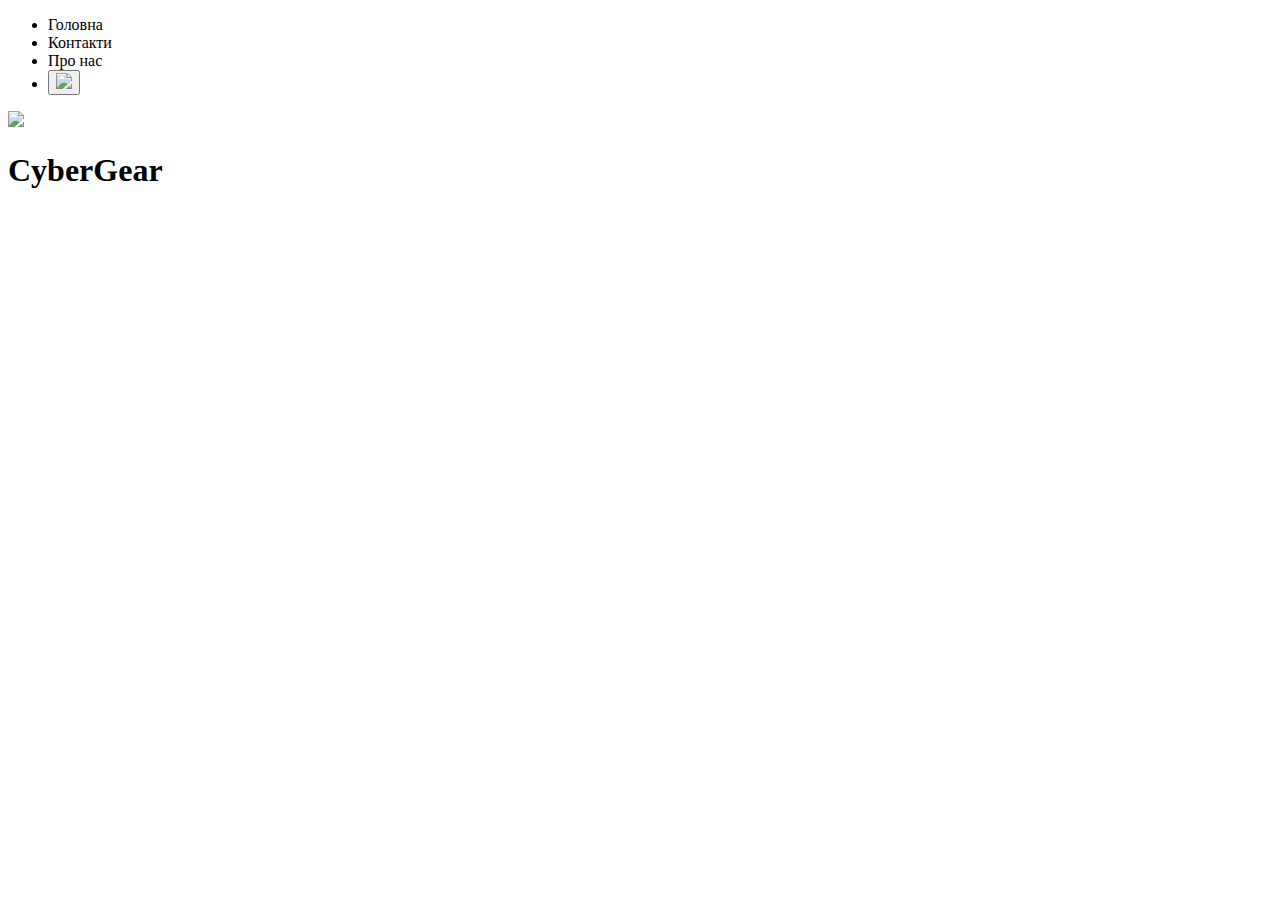
==== pages/headhpones.html @ 43d533f0 "Add files via upload" ====
<!DOCTYPE html>
<html lang="uk">
    <head>
        <meta charset="UTF-8">
        <link rel="stylesheet" type="text/css" href="css/main.css"> 
        <title></title>
        
    </head>
    <body>
        <div class="header">
                <ul class="header_navigation">
                    <li>Головна</li>
                    <li>Контакти</li>
                    <li>Про нас</li>
                    <li class="shop_cart"><button class="shop_cart_but"><img src="images/logo/shopping_cart.png" height="30px"></button></li>
                </ul>
            <div class="logo_header">
                <div><img src="images/logo/Logo_dark.png" width="70px"></div>
                <div><h1>CyberGear</h1></div>
            </div>
        </div>
        <div class="main">
        </div>
        <div class="footer">
        </div>
    </body>
</html>
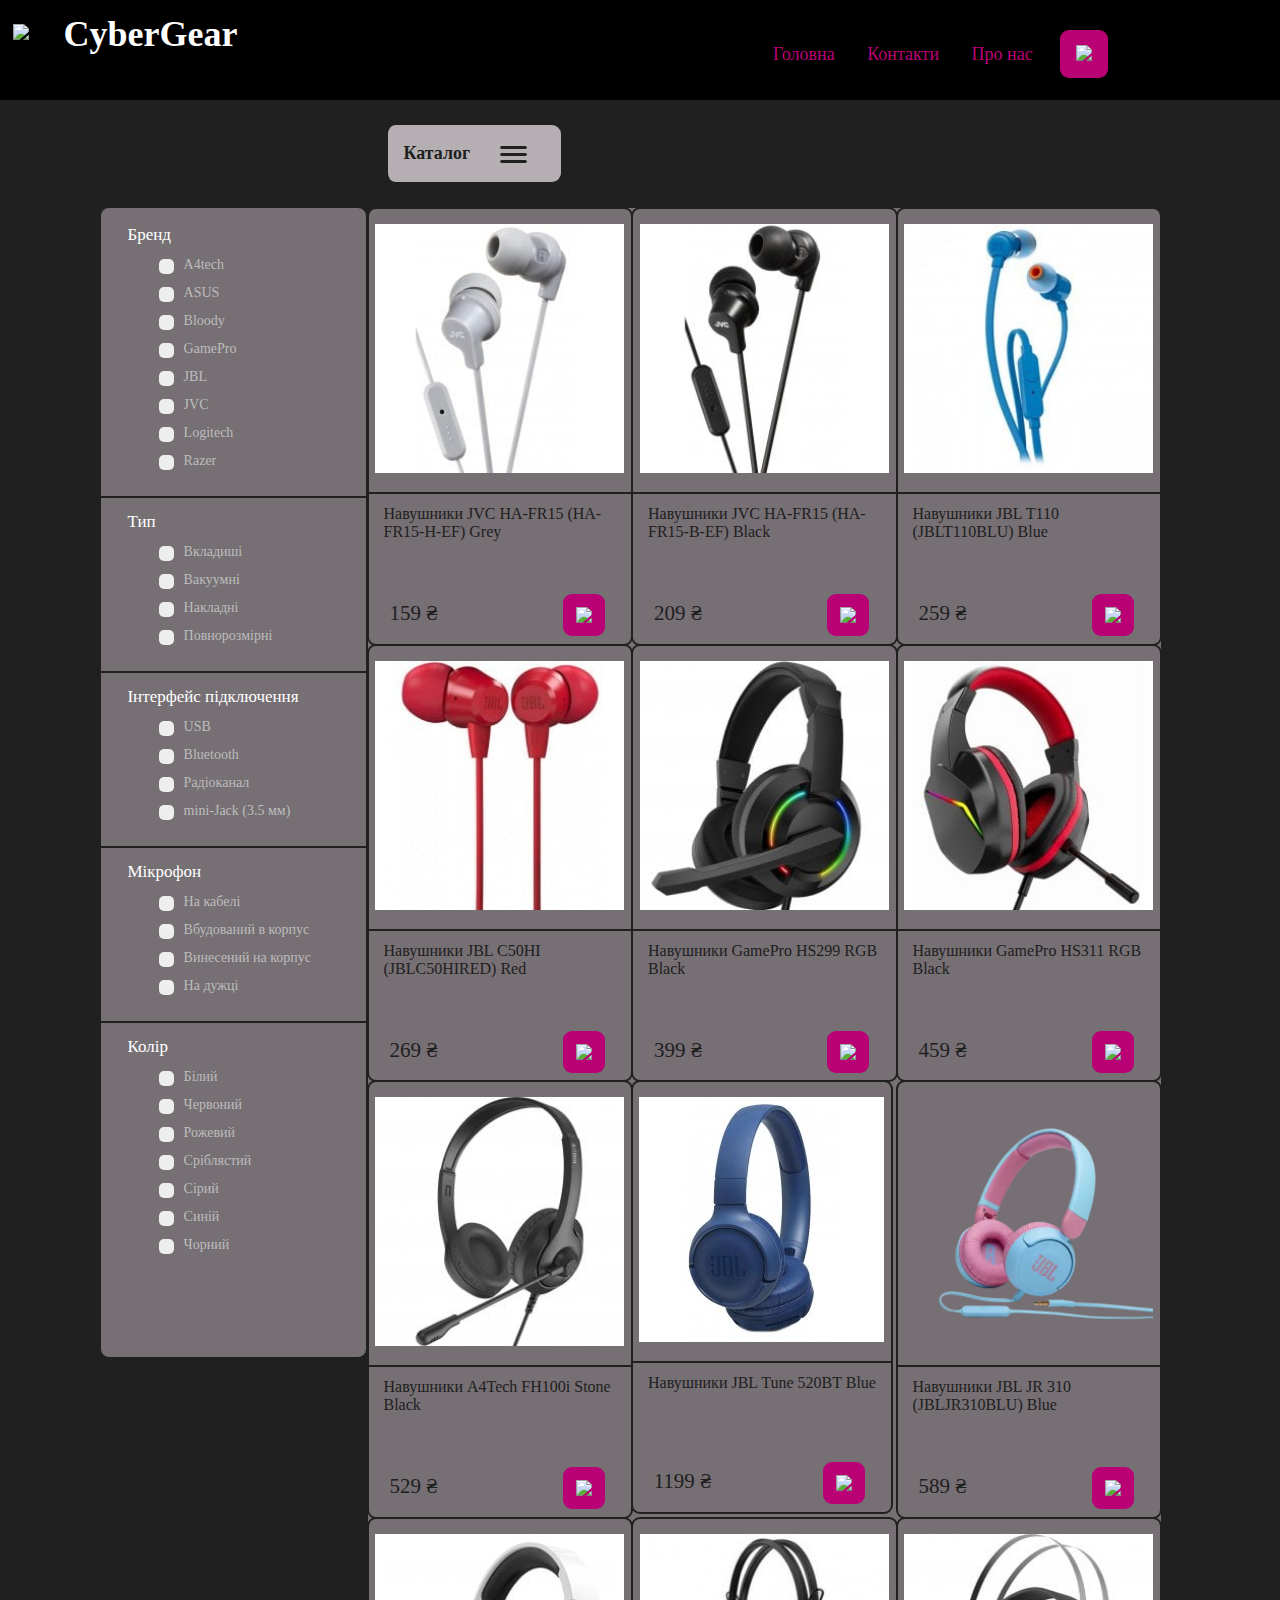
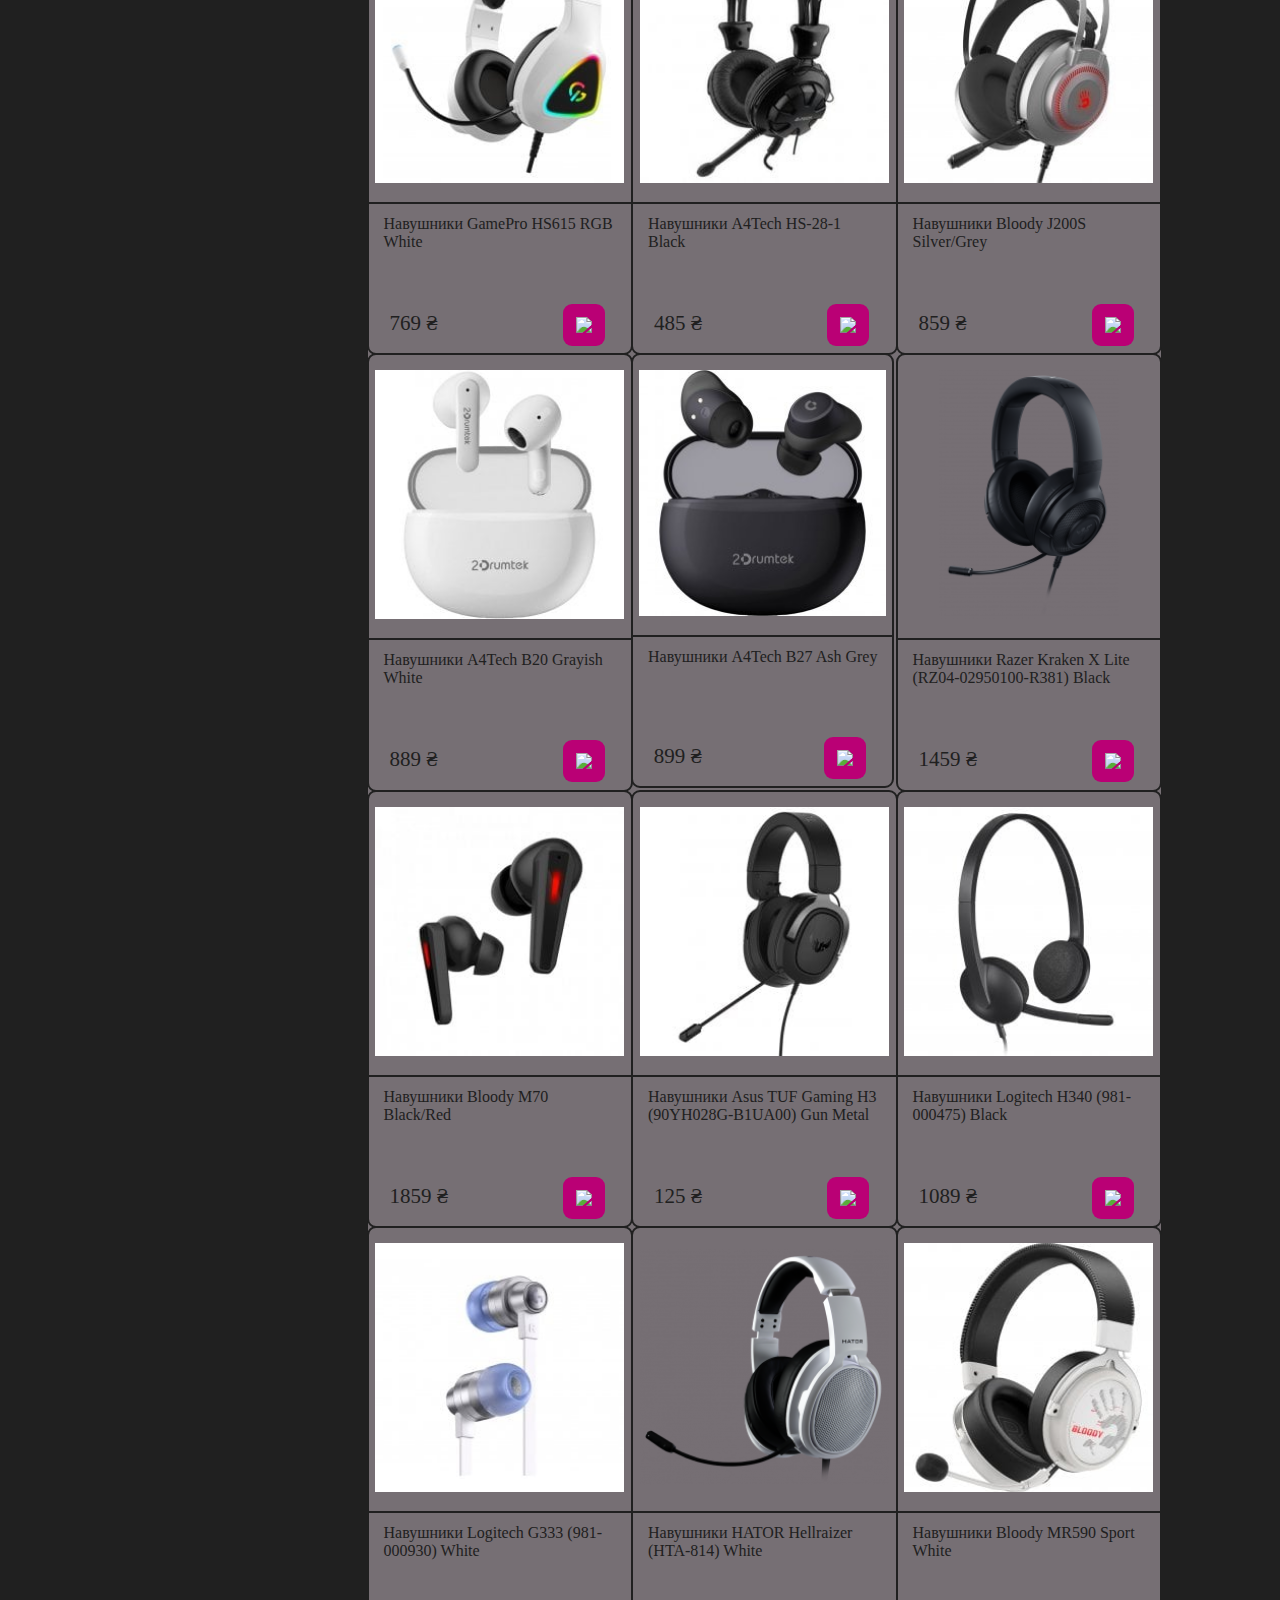
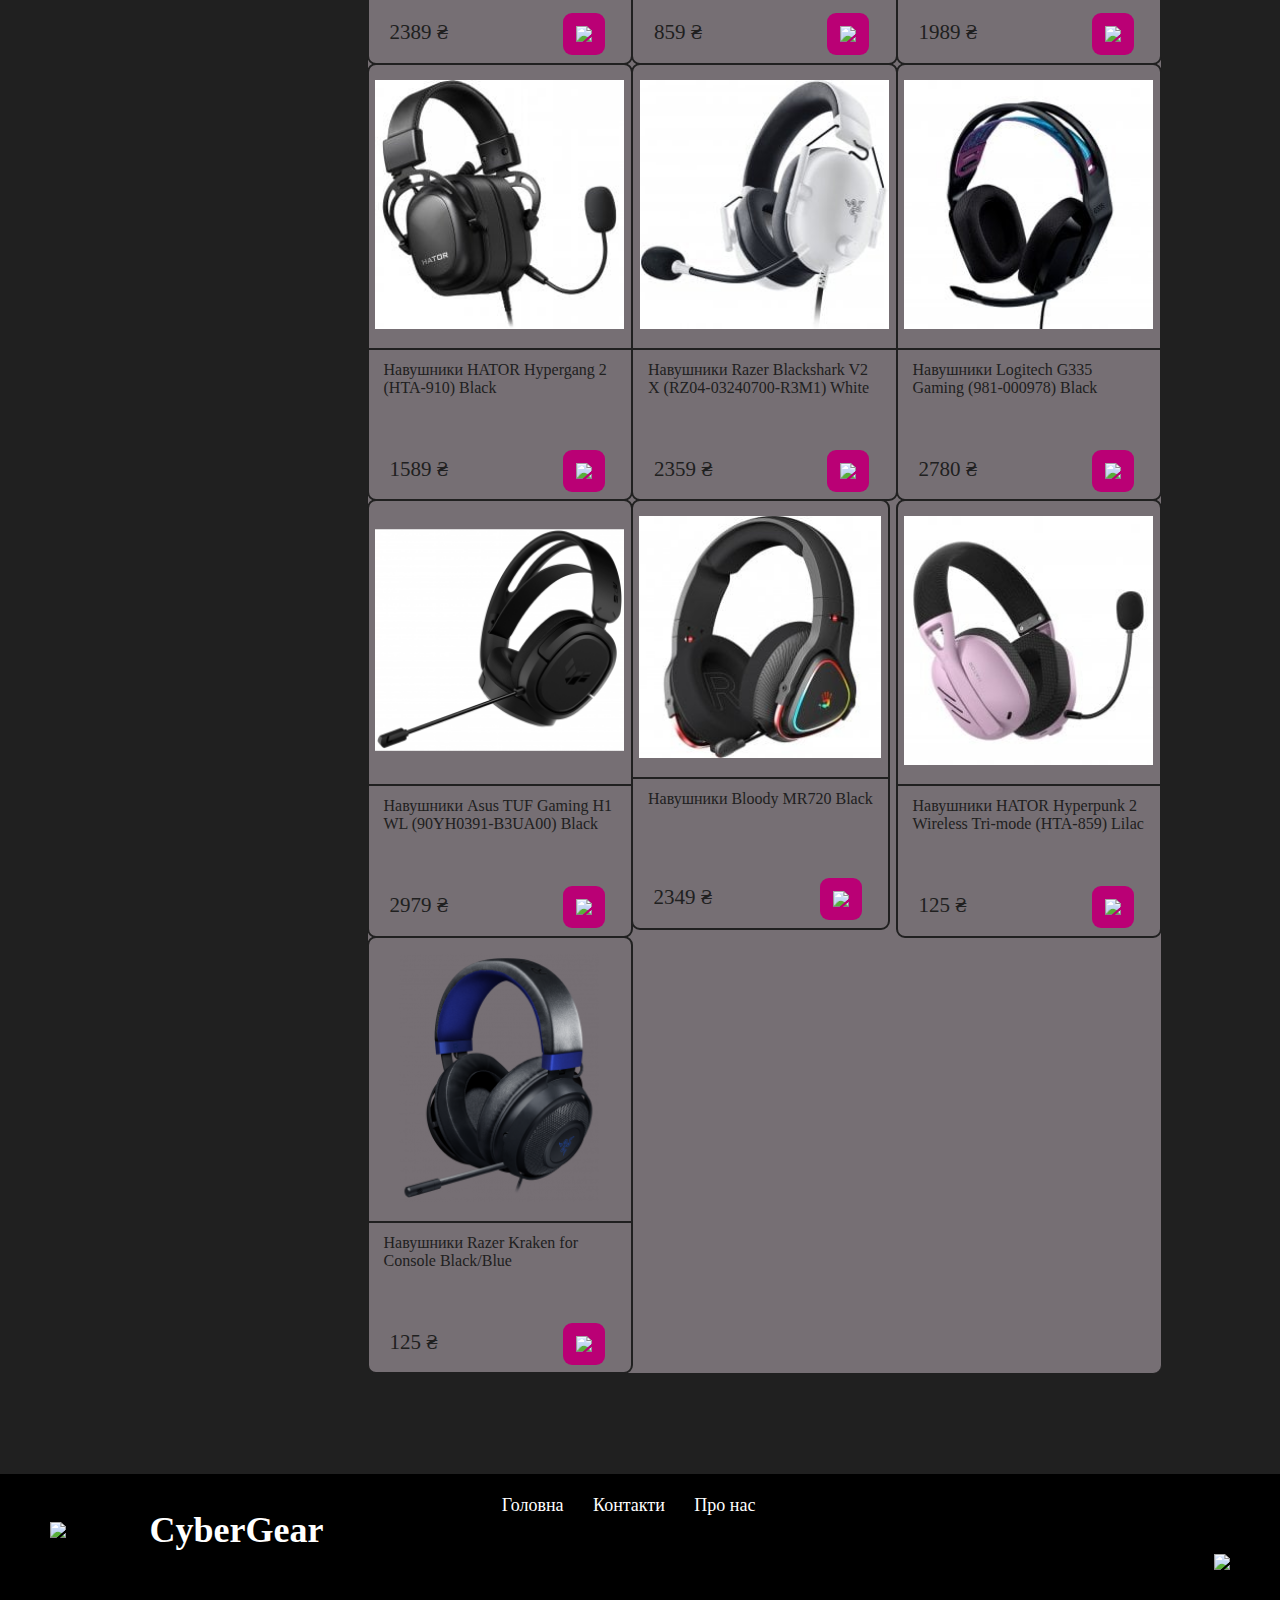
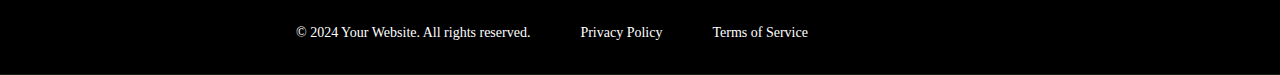
==== commit b74d5e93: "Add files via upload" ====
--- a/pages/headhpones.html
+++ b/pages/headhpones.html
@@ -2,26 +2,847 @@
 <html lang="uk">
     <head>
         <meta charset="UTF-8">
-        <link rel="stylesheet" type="text/css" href="css/main.css"> 
+        <link rel="stylesheet" type="text/css"  href="../css/header.css">
+        <link rel="stylesheet" type="text/css"  href="../css/footer.css">
+        <link rel="stylesheet" type="text/css" href="../css/shopstyles.css"> 
+        <link rel="stylesheet" type="text/css" href="../css/katalog_drop.css"> 
         <title></title>
         
     </head>
     <body>
         <div class="header">
+            <div class="logo_header">
+                <div><img class="logo" src="../images/logo/Logo_dark.png"></div>
+                <div><a href="../index.html" style="color: #fff;"><h1>CyberGear</h1></a></div>
+            </div>
                 <ul class="header_navigation">
-                    <li>Головна</li>
-                    <li>Контакти</li>
-                    <li>Про нас</li>
-                    <li class="shop_cart"><button class="shop_cart_but"><img src="images/logo/shopping_cart.png" height="30px"></button></li>
+                    <li><a class="a_nav" href="../index.html"><div class="nav-a-bg"></div><div class="nav-a-text">Головна</div></a></li>
+                    <li><a class="a_nav"><div class="nav-a-bg"></div><div class="nav-a-text">Контакти</div></a></li>
+                    <li><a class="a_nav" href="about.html"><div class="nav-a-bg"></div><div class="nav-a-text">Про нас</div></a></li>
+                    <li><button class="shop_cart_but"><img src="../images/logo/shopping_cart.png" height="30px"></button></li>
                 </ul>
-            <div class="logo_header">
-                <div><img src="images/logo/Logo_dark.png" width="70px"></div>
+            
+        </div>
+        
+        <div class="main">
+            <div class="katalog-drop-down">
+                <div class="katalog-icon">
+                    <p style="margin-left: 15px;">Каталог</p>
+                    <div>
+                        <hr color="#202020" noshade size="3" width="25px" style="border-radius: 5px; margin: 4px 15px;">
+                        <hr color="#202020" noshade size="3" width="25px" style="border-radius: 5px; margin: 4px 15px;">
+                        <hr color="#202020" noshade size="3" width="25px" style="border-radius: 5px; margin: 4px 15px;">
+                    </div>
+                </div>
+                <div class="katalog-list-inner">
+                    <div class="katalog-list-drop-down">
+                        <a href="mouses.html">Комп'ютерні миші</a><br>
+                        <a href="keyboards.html">Клавіатури</a><br>
+                        <a href="headhpones.html">Навушники</a><br>
+                        <a href="monitors.html">Монітори</a><br>
+                        <a href="speakers.html">Акустичні системи</a><br>
+                        <a href="microphones.html">Мікрофони</a><br>
+                        <a href="webcams.html">Веб-камери</a><br>
+                        <a href="maipulatives.html">Ігрові маніпулятори</a><br>
+                    </div>
+                </div>
+            </div>
+            
+            <div class="container">
+                <div class="block-filtr">
+                    <p>Бренд</p>
+                    <ul id="#input-company-list">
+                        <li>
+                            <label class="filtr-label">
+                                <input type="checkbox">
+                                A4tech
+                                <span class="checkmark"></span>
+                            </label>
+                        </li>
+                        <li>
+                            <label class="filtr-label">
+                                <input type="checkbox">
+                                ASUS
+                                <span class="checkmark"></span>
+                            </label>
+                        </li>
+                        <li>
+                            <label class="filtr-label">
+                                <input type="checkbox">
+                                Bloody
+                                <span class="checkmark"></span>
+                            </label>
+                        </li>
+                        <li>
+                            <label class="filtr-label">
+                                <input type="checkbox">
+                                GamePro
+                                <span class="checkmark"></span>
+                            </label>
+                        </li>
+                        <li>
+                            <label class="filtr-label">
+                                <input type="checkbox">
+                                    JBL
+                                <span class="checkmark"></span>
+                            </label>
+                        </li>
+                        <li>
+                            <label class="filtr-label">
+                                <input type="checkbox">
+                                JVC
+                                <span class="checkmark"></span>
+                            </label>
+                        </li>
+                        <li><label class="filtr-label">
+                                <input type="checkbox">
+                                Logitech
+                                <span class="checkmark"></span>
+                            </label>
+                        </li>
+                        <li><label class="filtr-label">
+                                <input type="checkbox">
+                                Razer
+                                <span class="checkmark"></span>
+                            </label></li>
+                    </ul>
+                    <hr width="100%" noshade size="2" color="#202020" style="margin-top: -2px; margin-bottom: -3px">
+                    
+                    <p>Тип</p>
+                    <ul id="#input-company-list">
+                        <li>
+                            <label class="filtr-label">
+                                <input type="checkbox">
+                                    Вкладиші
+                                <span class="checkmark"></span>
+                            </label>
+                        </li>
+                        <li>
+                            <label class="filtr-label">
+                                <input type="checkbox">
+                                    Вакуумні
+                                <span class="checkmark"></span>
+                            </label>
+                        </li>
+                        <li>
+                            <label class="filtr-label">
+                                <input type="checkbox">
+                                    Накладні
+                                <span class="checkmark"></span>
+                            </label>
+                        </li>
+                        <li>
+                            <label class="filtr-label">
+                                <input type="checkbox">
+                                    Повнорозмірні
+                                <span class="checkmark"></span>
+                            </label>
+                        </li>
+                        
+                    </ul>
+                    <hr width="100%" noshade size="2" color="#202020" style="margin-top: -2px; margin-bottom: -3px">
+                    
+                    <p>Інтерфейс підключення</p>
+                    <ul id="#input-company-list">
+                        <li>
+                            <label class="filtr-label">
+                                <input type="checkbox">
+                                    USB
+                                <span class="checkmark"></span>
+                            </label>
+                        </li>
+                        <li>
+                            <label class="filtr-label">
+                                <input type="checkbox">
+                                    Bluetooth
+                                <span class="checkmark"></span>
+                            </label>
+                        </li>
+                        <li>
+                            <label class="filtr-label">
+                                <input type="checkbox">
+                                    Радіоканал
+                                <span class="checkmark"></span>
+                            </label>
+                        </li>
+                        <li>
+                            <label class="filtr-label">
+                                <input type="checkbox">
+                                    mini-Jack (3.5 мм)
+                                <span class="checkmark"></span>
+                            </label>
+                        </li>
+                    </ul>
+                    <hr width="100%" noshade size="2" color="#202020" style="margin-top: -2px; margin-bottom: -3px">
+                    
+                    <p>Мікрофон</p>
+                    <ul id="#input-company-list">
+                        <li>
+                            <label class="filtr-label">
+                                <input type="checkbox">
+                                   На кабелі 
+                                <span class="checkmark"></span>
+                            </label>
+                        </li>
+                        <li>
+                            <label class="filtr-label">
+                                <input type="checkbox">
+                                    Вбудований в корпус
+                                <span class="checkmark"></span>
+                            </label>
+                        </li>
+                        <li>
+                            <label class="filtr-label">
+                                <input type="checkbox">
+                                    Винесений на корпус
+                                <span class="checkmark"></span>
+                            </label>
+                        </li>
+                        <li>
+                            <label class="filtr-label">
+                                <input type="checkbox">
+                                    На дужці
+                                <span class="checkmark"></span>
+                            </label>
+                        </li>
+                    </ul>
+                    <hr width="100%" noshade size="2" color="#202020" style="margin-top: -2px; margin-bottom: -3px">
+                    <p>Колір</p>
+                    <ul id="#input-company-list">
+                        <li>
+                            <label class="filtr-label">
+                                <input type="checkbox">
+                                    Білий
+                                <span class="checkmark"></span>
+                            </label>
+                        </li>
+                        <li>
+                            <label class="filtr-label">
+                                <input type="checkbox">
+                                    Червоний
+                                <span class="checkmark"></span>
+                            </label>
+                        </li>
+                        <li>
+                            <label class="filtr-label">
+                                <input type="checkbox">
+                                    Рожевий
+                                <span class="checkmark"></span>
+                            </label>
+                        </li>
+                        <li>
+                            <label class="filtr-label">
+                                <input type="checkbox">
+                                    Сріблястий
+                                <span class="checkmark"></span>
+                            </label>
+                        </li>
+                        <li>
+                            <label class="filtr-label">
+                                <input type="checkbox">
+                                    Сірий
+                                <span class="checkmark"></span>
+                            </label>
+                        </li>
+                        <li>
+                            <label class="filtr-label">
+                                <input type="checkbox">
+                                    Синій
+                                <span class="checkmark"></span>
+                            </label>
+                        </li>
+                        <li>
+                            <label class="filtr-label">
+                                <input type="checkbox">
+                                    Чорний
+                                <span class="checkmark"></span>
+                            </label>
+                        </li>
+                    </ul>
+                </div>
+                <div class="goods-katalog">
+                    <div class="goods-block">
+                        <div class="goods-block-inner">
+                            <img src="../images/headphones/JVC/jvc-ha-fr15-ha-fr15-h-ef-grey.jpg">
+                            <hr width="100%" noshade size="2" color="#202020">
+                            <p style="height: 65px;">
+                                Навушники JVC HA-FR15 (HA-FR15-H-EF) Grey
+                            </p>
+                            <div style="position: relative; height: 50px; margin-top: 5%">
+                                <p>159 &#8372</p>
+                                <button><img class="price-cart-img" src="../images/logo/shopping_cart.png"></button>
+                            </div>
+                            <div class="describe">
+                                <span>Бренд: JVC</span><br>
+                                <span>Тип: Вакуумні</span><br>
+                                <span>Тип підключення: USB </span><br>
+                                <span>Мікрофон: На кабелі</span><br>
+                                <span>Колір: Чорний</span><br>
+                            </div>
+                        </div>
+                    </div>
+                    <div class="goods-block">
+                        <div class="goods-block-inner">
+                            <img src="../images/headphones/JVC/jvc-ha-fx10-ha-fx10-b-ef-black.jpg">
+                            <hr width="100%" noshade size="2" color="#202020">
+                            <p style="height: 65px;">
+                                Навушники JVC HA-FR15 (HA-FR15-B-EF) Black
+                            </p>
+                            <div style="position: relative; height: 50px; margin-top: 5%">
+                                <p> 209 &#8372</p>
+                                <button><img class="price-cart-img" src="../images/logo/shopping_cart.png"></button>
+                            </div>
+                            <div class="describe">
+                                <span>Бренд: JVC </span><br>
+                                <span>Тип: Вакуумні </span><br>
+                                <span>Тип підключення: mini-Jack (3.5 мм) </span><br>
+                                <span>Мікрофон: На кабелі</span><br>
+                                <span>Колір: </span><br>
+                            </div>
+                        </div>
+                    </div>    
+                    <div class="goods-block">
+                        <div class="goods-block-inner">
+                            <img src="../images/headphones/JBL/jbl-t110-blue.jpg">
+                            <hr width="100%" noshade size="2" color="#202020">
+                            <p style="height: 65px;">
+                                Навушники JBL T110 (JBLT110BLU) Blue
+                            </p>
+                            <div style="position: relative; height: 50px; margin-top: 5%">
+                                <p>259 &#8372</p>
+                                <button><img class="price-cart-img" src="../images/logo/shopping_cart.png"></button>
+                            </div>
+                            <div class="describe">
+                                <span>Бренд: JBL</span><br>
+                                <span>Тип: Вакуумні </span><br>
+                                <span>Тип підключення: mini-Jack (3.5 мм) </span><br>
+                                <span>Мікрофон: На кабелі</span><br>
+                                <span>Колір: Синій </span><br>
+                            </div>
+                        </div>
+                    </div>
+                    <div class="goods-block">
+                        <div class="goods-block-inner">
+                            <img src="../images/headphones/JBL/jbl-c50hi-jblc50hired-red.jpg">
+                            <hr width="100%" noshade size="2" color="#202020">
+                            <p style="height: 65px;">
+                                Навушники JBL C50HI (JBLC50HIRED) Red
+                            </p>
+                            <div style="position: relative; height: 50px; margin-top: 5%">
+                                <p>269 &#8372</p>
+                                <button><img class="price-cart-img" src="../images/logo/shopping_cart.png"></button>
+                            </div>
+                            <div class="describe">
+                                <span>Бренд: JBL</span><br>
+                                <span>Тип: Вакуумні</span><br>
+                                <span>Тип підключення: mini-Jack (3.5 мм) </span><br>
+                                <span>Мікрофон: На кабелі</span><br>
+                                <span>Колір: Червоний</span><br>
+                            </div>
+                        </div>
+                    </div>
+                    <div class="goods-block">
+                        <div class="goods-block-inner">
+                            <img src="../images/headphones/GamePro/gamepro-hs299-rgb-black.jpg">
+                            <hr width="100%" noshade size="2" color="#202020">
+                            <p style="height: 65px;">
+                                Навушники GamePro HS299 RGB Black
+                            </p>
+                            <div style="position: relative; height: 50px; margin-top: 5%">
+                                <p>399 &#8372</p>
+                                <button><img class="price-cart-img" src="../images/logo/shopping_cart.png"></button>
+                            </div>
+                            <div class="describe">
+                                <span>Бренд: GamePro</span><br>
+                                <span>Тип: Повнорозмірні</span><br>
+                                <span>Тип підключення: mini-Jack (3.5 мм), USB </span><br>
+                                <span>Мікрофон: Вбудований в корпус </span><br>
+                                <span>Колір: Чорний </span><br>
+                            </div>
+                        </div>
+                    </div>
+                    <div class="goods-block">
+                        <div class="goods-block-inner">
+                            <img src="../images/headphones/GamePro/gamepro-hs311-rgb-black.jpg">
+                            <hr width="100%" noshade size="2" color="#202020">
+                            <p style="height: 65px;">
+                                Навушники GamePro HS311 RGB Black
+                            </p>
+                            <div style="position: relative; height: 50px; margin-top: 5%">
+                                <p>459 &#8372</p>
+                                <button><img class="price-cart-img" src="../images/logo/shopping_cart.png"></button>
+                            </div>
+                            <div class="describe">
+                                <span>Бренд: GamePro</span><br>
+                                <span>Тип: Повнорозмірні</span><br>
+                                <span>Тип підключення: 2 x mini-Jack (3.5 мм), USB </span><br>
+                                <span>Мікрофон: На дужці</span><br>
+                                <span>Колір: Чорний, червоний</span><br>
+                            </div>
+                        </div>
+                    </div>
+                    <div class="goods-block">
+                        <div class="goods-block-inner">
+                            <img src="../images/headphones/A4Tech/a4tech-fh100i-stone-black.jpg">
+                            <hr width="100%" noshade size="2" color="#202020">
+                            <p style="height: 65px;">
+                                Навушники A4Tech FH100i Stone Black
+                            </p>
+                            <div style="position: relative; height: 50px; margin-top: 5%">
+                                <p>529 &#8372</p>
+                                <button><img class="price-cart-img" src="../images/logo/shopping_cart.png"></button>
+                            </div>
+                            <div class="describe">
+                                <span>Бренд: A4Tech</span><br>
+                                <span>Тип: Накладні</span><br>
+                                <span>Тип підключення: mini-Jack (3.5 мм) </span><br>
+                                <span>Мікрофон: На дужці</span><br>
+                                <span>Колір: Чорний</span><br>
+                            </div>
+                        </div>
+                    </div>
+                    <div class="goods-block">
+                        <div class="goods-block-inner">
+                            <img src="../images/headphones/JBL/jbl-t500-blue.jpg">
+                            <hr width="100%" noshade size="2" color="#202020">
+                            <p style="height: 65px;">
+                                Навушники JBL Tune 520BT Blue
+                            </p>
+                            <div style="position: relative; height: 50px; margin-top: 5%">
+                                <p>1199 &#8372</p>
+                                <button><img class="price-cart-img" src="../images/logo/shopping_cart.png"></button>
+                            </div>
+                            <div class="describe">
+                                <span>Бренд: JBL</span><br>
+                                <span>Тип: Повнорозмірні</span><br>
+                                <span>Тип підключення: Bluetooth </span><br>
+                                <span>Мікрофон: Вбудований в корпус </span><br>
+                                <span>Колір: Синій </span><br>
+                            </div>
+                        </div>
+                    </div>
+                    <div class="goods-block">
+                        <div class="goods-block-inner">
+                            <img src="../images/headphones/JBL//jbl-jr-310-jbljr310blu-blue.png">
+                            <hr width="100%" noshade size="2" color="#202020">
+                            <p style="height: 65px;">
+                                Навушники JBL JR 310 (JBLJR310BLU) Blue
+                            </p>
+                            <div style="position: relative; height: 50px; margin-top: 5%">
+                                <p>589 &#8372</p>
+                                <button><img class="price-cart-img" src="../images/logo/shopping_cart.png"></button>
+                            </div>
+                            <div class="describe">
+                                <span>Бренд: JBL</span><br>
+                                <span>Тип: Повнорозмірні</span><br>
+                                <span>Тип підключення: mini-Jack (3.5 мм) </span><br>
+                                <span>Мікрофон: Вбудований в корпус</span><br>
+                                <span>Колір: Рожевий, синій</span><br>
+                            </div>
+                        </div>
+                    </div>
+                    <div class="goods-block">
+                        <div class="goods-block-inner">
+                            <img src="../images/headphones/GamePro/gamepro-hs615-rgb-white.jpg">
+                            <hr width="100%" noshade size="2" color="#202020">
+                            <p style="height: 65px;">
+                                Навушники GamePro HS615 RGB White
+                            </p>
+                            <div style="position: relative; height: 50px; margin-top: 5%">
+                                <p>769 &#8372</p>
+                                <button>
+                                    <img class="price-cart-img" src="../images/logo/shopping_cart.png">
+                                </button>
+                            </div>
+                            <div class="describe">
+                                <span>Бренд: GamePro</span><br>
+                                <span>Тип: Повнорозмірні </span><br>
+                                <span>Тип підключення: USB, mini-Jack (3.5 мм) </span><br>
+                                <span>Мікрофон: На дужці </span><br>
+                                <span>Колір: Білий</span><br>
+                            </div>
+                        </div>
+                    </div>
+                    <div class="goods-block">
+                        <div class="goods-block-inner">
+                            <img src="../images/headphones/A4Tech/a4tech-hs-28-1-black.jpg">
+                            <hr width="100%" noshade size="2" color="#202020">
+                            <p style="height: 65px;">
+                                Навушники A4Tech HS-28-1 Black
+                            </p>
+                            <div style="position: relative; height: 50px; margin-top: 5%">
+                                <p>485 &#8372</p>
+                                <button><img class="price-cart-img" src="../images/logo/shopping_cart.png"></button>
+                            </div>
+                            <div class="describe">
+                                <span>Бренд: A4Tech </span><br>
+                                <span>Тип: Повнорозмірні </span><br>
+                                <span>Тип підключення: 2 x mini-Jack (3.5 мм) </span><br>
+                                <span>Мікрофон: Винесений на корпус</span><br>
+                                <span>Колір: Чорний</span><br>
+                            </div>
+                        </div>
+                    </div>
+                    <div class="goods-block">
+                        <div class="goods-block-inner">
+                            <img src="../images/headphones/Bloody/a4tech-bloody-j200s-silvergrey.jpg">
+                            <hr width="100%" noshade size="2" color="#202020">
+                            <p style="height: 65px;">
+                                Навушники Bloody J200S Silver/Grey
+                            </p>
+                            <div style="position: relative; height: 50px; margin-top: 5%">
+                                <p>859 &#8372</p>
+                                <button><img class="price-cart-img" src="../images/logo/shopping_cart.png"></button>
+                            </div>
+                            <div class="describe">
+                                <span>Бренд: Bloody </span><br>
+                                <span>Тип: Повнорозмірні </span><br>
+                                <span>Тип підключення: USB </span><br>
+                                <span>Мікрофон: На дужці</span><br>
+                                <span>Колір: Сріблястий</span><br>
+                            </div>
+                        </div>
+                    </div>
+                    <div class="goods-block">
+                        <div class="goods-block-inner">
+                            <img src="../images/headphones/A4Tech/a4tech-b20-grayish-white.jpg">
+                            <hr width="100%" noshade size="2" color="#202020">
+                            <p style="height: 65px;">
+                                Навушники A4Tech B20 Grayish White
+                            </p>
+                            <div style="position: relative; height: 50px; margin-top: 5%">
+                                <p>889 &#8372</p>
+                                <button><img class="price-cart-img" src="../images/logo/shopping_cart.png"></button>
+                            </div>
+                            <div class="describe">
+                                <span>Бренд: A4Tech </span><br>
+                                <span>Тип: Вкладиши</span><br>
+                                <span>Тип підключення: Bluetooth </span><br>
+                                <span>Мікрофон: Вбудований в корпус </span><br>
+                                <span>Колір: Білий </span><br>
+                            </div>
+                        </div>
+                    </div>
+                    <div class="goods-block">
+                        <div class="goods-block-inner">
+                            <img src="../images/headphones/A4Tech/a4tech-b27-ash-grey.jpg">
+                            <hr width="100%" noshade size="2" color="#202020">
+                            <p style="height: 65px;">
+                                Навушники A4Tech B27 Ash Grey
+                            </p>
+                            <div style="position: relative; height: 50px; margin-top: 5%">
+                                <p>899 &#8372</p>
+                                <button><img class="price-cart-img" src="../images/logo/shopping_cart.png"></button>
+                            </div>
+                            <div class="describe">
+                                <span>Бренд: A4Tech </span><br>
+                                <span>Тип: Вакуумні</span><br>
+                                <span>Тип підключення: Bluetooth </span><br>
+                                <span>Мікрофон: Вбудований в корпус</span><br>
+                                <span>Колір: Сірий</span><br>
+                            </div>
+                        </div>
+                    </div>
+                    <div class="goods-block">
+                        <div class="goods-block-inner">
+                            <img src="../images/headphones/Razer/razer-kraken-x-lite-rz04-02950100-r381-black.png">
+                            <hr width="100%" noshade size="2" color="#202020">
+                            <p style="height: 65px;">
+                                Навушники Razer Kraken X Lite (RZ04-02950100-R381) Black
+                            </p>
+                            <div style="position: relative; height: 50px; margin-top: 5%">
+                                <p>1459 &#8372</p>
+                                <button><img class="price-cart-img" src="../images/logo/shopping_cart.png"></button>
+                            </div>
+                            <div class="describe">
+                                <span>Бренд: Razer</span><br>
+                                <span>Тип: Повнорозмірні</span><br>
+                                <span>Тип підключення: mini-Jack (3.5 мм) </span><br>
+                                <span>Мікрофон: Винесений на корпус</span><br>
+                                <span>Колір: Чорний </span><br>
+                            </div>
+                        </div>
+                    </div>
+                    <div class="goods-block">
+                        <div class="goods-block-inner">
+                            <img src="../images/headphones/Bloody/a4tech-bloody-m70-blackred.jpg">
+                            <hr width="100%" noshade size="2" color="#202020">
+                            <p style="height: 65px;">
+                                Навушники Bloody M70 Black/Red
+                            </p>
+                            <div style="position: relative; height: 50px; margin-top: 5%">
+                                <p>1859 &#8372</p>
+                                <button><img class="price-cart-img" src="../images/logo/shopping_cart.png"></button>
+                            </div>
+                            <div class="describe">
+                                <span>Бренд: Bloody</span><br>
+                                <span>Тип: Вакуумні</span><br>
+                                <span>Тип підключення: Bluetooth </span><br>
+                                <span>Мікрофон: Винесений на корпус </span><br>
+                                <span>Колір: Чорний, Червоний </span><br>
+                            </div>
+                        </div>
+                    </div>
+                    <div class="goods-block">
+                        <div class="goods-block-inner">
+                            <img src="../images/headphones/Asus/asus-tuf-gaming-h3-90yh028g-b1ua00-gun-metal.jpg">
+                            <hr width="100%" noshade size="2" color="#202020">
+                            <p style="height: 65px;">
+                                Навушники Asus TUF Gaming H3 (90YH028G-B1UA00) Gun Metal
+                            </p>
+                            <div style="position: relative; height: 50px; margin-top: 5%">
+                                <p>125 &#8372</p>
+                                <button><img class="price-cart-img" src="../images/logo/shopping_cart.png"></button>
+                            </div>
+                            <div class="describe">
+                                <span>Бренд: Asus</span><br>
+                                <span>Тип: Повнорозмірні</span><br>
+                                <span>Тип підключення: mini-Jack (3.5 мм) </span><br>
+                                <span>Мікрофон: Винесений на корпус </span><br>
+                                <span>Колір: Чорний, сірий</span><br>
+                            </div>
+                        </div>
+                    </div>
+                    <div class="goods-block">
+                        <div class="goods-block-inner">
+                            <img src="../images/headphones/Logitech/logitech-h340-usb-headset-black-981-000475.jpg">
+                            <hr width="100%" noshade size="2" color="#202020">
+                            <p style="height: 65px;">
+                                Навушники Logitech H340 (981-000475) Black
+                            </p>
+                            <div style="position: relative; height: 50px; margin-top: 5%">
+                                <p>1089 &#8372</p>
+                                <button><img class="price-cart-img" src="../images/logo/shopping_cart.png"></button>
+                            </div>
+                            <div class="describe">
+                                <span>Бренд: Logitech </span><br>
+                                <span>Тип: Накладні</span><br>
+                                <span>Тип підключення: USB </span><br>
+                                <span>Мікрофон: Вбудований в корпус</span><br>
+                                <span>Колір: Чорний</span><br>
+                            </div>
+                        </div>
+                    </div>
+                    <div class="goods-block">
+                        <div class="goods-block-inner">
+                            <img src="../images/headphones/Logitech/logitech-g333-981-000930-white.jpg">
+                            <hr width="100%" noshade size="2" color="#202020">
+                            <p style="height: 65px;">
+                                Навушники Logitech G333 (981-000930) White
+                            </p>
+                            <div style="position: relative; height: 50px; margin-top: 5%">
+                                <p>2389 &#8372</p>
+                                <button><img class="price-cart-img" src="../images/logo/shopping_cart.png"></button>
+                            </div>
+                            <div class="describe">
+                                <span>Бренд: Logitech</span><br>
+                                <span>Тип: Вакуумні</span><br>
+                                <span>Тип підключення: mini-Jack (3.5 мм) </span><br>
+                                <span>Мікрофон: На кабелі</span><br>
+                                <span>Колір: Білий</span><br>
+                            </div>
+                        </div>
+                    </div>
+                    <div class="goods-block">
+                        <div class="goods-block-inner">
+                            <img src="../images/headphones/Hator/hator-hellraizer-hta-814-white.png">
+                            <hr width="100%" noshade size="2" color="#202020">
+                            <p style="height: 65px;">
+                                Навушники HATOR Hellraizer (HTA-814) White
+                            </p>
+                            <div style="position: relative; height: 50px; margin-top: 5%">
+                                <p>859 &#8372</p>
+                                <button><img class="price-cart-img" src="../images/logo/shopping_cart.png"></button>
+                            </div>
+                            <div class="describe">
+                                <span>Бренд: HATOR</span><br>
+                                <span>Тип: Повнорозмірні</span><br>
+                                <span>Тип підключення: mini-Jack (3.5 мм) </span><br>
+                                <span>Мікрофон: Винесений на корпус </span><br>
+                                <span>Колір: Білий</span><br>
+                            </div>
+                        </div>
+                    </div>
+                    <div class="goods-block">
+                        <div class="goods-block-inner">
+                            <img src="../images/headphones/Bloody/a4tech-bloody-mr590-sport-white.jpg">
+                            <hr width="100%" noshade size="2" color="#202020">
+                            <p style="height: 65px;">
+                                Навушники Bloody MR590 Sport White
+                            </p>
+                            <div style="position: relative; height: 50px; margin-top: 5%">
+                                <p>1989 &#8372</p>
+                                <button><img class="price-cart-img" src="../images/logo/shopping_cart.png"></button>
+                            </div>
+                            <div class="describe">
+                                <span>Бренд: Bloody</span><br>
+                                <span>Тип: Повнорозмірні </span><br>
+                                <span>Тип підключення: Bluetooth, радіоканал, mini-jack (3.5 мм) </span><br>
+                                <span>Мікрофон: На дужці</span><br>
+                                <span>Колір: Білий </span><br>
+                            </div>
+                        </div>
+                    </div>
+                    <div class="goods-block">
+                        <div class="goods-block-inner">
+                            <img src="../images/headphones/Hator/hator-hypergang-2-hta-910-black.jpg">
+                            <hr width="100%" noshade size="2" color="#202020">
+                            <p style="height: 65px;">
+                                Навушники HATOR Hypergang 2 (HTA-910) Black
+                            </p>
+                            <div style="position: relative; height: 50px; margin-top: 5%">
+                                <p>1589 &#8372</p>
+                                <button><img class="price-cart-img" src="../images/logo/shopping_cart.png"></button>
+                            </div>
+                            <div class="describe">
+                                <span>Бренд: HATOR </span><br>
+                                <span>Тип: Повнорозмірні</span><br>
+                                <span>Тип підключення: mini-Jack (3.5 мм) </span><br>
+                                <span>Мікрофон: Винесений на корпус</span><br>
+                                <span>Колір: Чорний</span><br>
+                            </div>
+                        </div>
+                    </div>
+                    <div class="goods-block">
+                        <div class="goods-block-inner">
+                            <img src="../images/headphones/Razer/razer-blackshark-v2-x-rz04-03240700-r3m1-white.jpg">
+                            <hr width="100%" noshade size="2" color="#202020">
+                            <p style="height: 65px;">
+                                Навушники Razer Blackshark V2 X (RZ04-03240700-R3M1) White
+                            </p>
+                            <div style="position: relative; height: 50px; margin-top: 5%">
+                                <p>2359 &#8372</p>
+                                <button><img class="price-cart-img" src="../images/logo/shopping_cart.png"></button>
+                            </div>
+                            <div class="describe">
+                                <span>Бренд: Razer </span><br>
+                                <span>Тип: Повнорозмірні</span><br>
+                                <span>Тип підключення: mini-Jack (3.5 мм) </span><br>
+                                <span>Мікрофон: Винесений на корпус </span><br>
+                                <span>Колір: Білий, чорний </span><br>
+                            </div>
+                        </div>
+                    </div>
+                    <div class="goods-block">
+                        <div class="goods-block-inner">
+                            <img src="../images/headphones/Logitech/logitech-g335-gaming-981-000978-black.jpg">
+                            <hr width="100%" noshade size="2" color="#202020">
+                            <p style="height: 65px;">
+                                Навушники Logitech G335 Gaming (981-000978) Black
+                            </p>
+                            <div style="position: relative; height: 50px; margin-top: 5%">
+                                <p>2780 &#8372</p>
+                                <button><img class="price-cart-img" src="../images/logo/shopping_cart.png"></button>
+                            </div>
+                            <div class="describe">
+                                <span>Бренд: Logitech </span><br>
+                                <span>Тип: Повнорозмірні</span><br>
+                                <span>Тип підключення: mini-Jack (3.5 мм) </span><br>
+                                <span>Мікрофон: Винесений на корпус </span><br>
+                                <span>Колір: Чорний </span><br>
+                            </div>
+                        </div>
+                    </div>
+                    <div class="goods-block">
+                        <div class="goods-block-inner">
+                            <img src="../images/headphones/Asus/asus-tuf-gaming-h1-wl-90yh0391-b3ua00-black.png">
+                            <hr width="100%" noshade size="2" color="#202020">
+                            <p style="height: 65px;">
+                                Навушники Asus TUF Gaming H1 WL (90YH0391-B3UA00) Black
+                            </p>
+                            <div style="position: relative; height: 50px; margin-top: 5%">
+                                <p>2979 &#8372</p>
+                                <button><img class="price-cart-img" src="../images/logo/shopping_cart.png"></button>
+                            </div>
+                            <div class="describe">
+                                <span>Бренд: Asus </span><br>
+                                <span>Тип: Повнорозмірні</span><br>
+                                <span>Тип підключення: Радіоканал </span><br>
+                                <span>Мікрофон: Винесений на корпус </span><br>
+                                <span>Колір: Чорний</span><br>
+                            </div>
+                        </div>
+                    </div>
+                    <div class="goods-block">
+                        <div class="goods-block-inner">
+                            <img src="../images/headphones/Bloody/a4tech-bloody-mr710-black.jpg">
+                            <hr width="100%" noshade size="2" color="#202020">
+                            <p style="height: 65px;">
+                                Навушники Bloody MR720 Black
+                            </p>
+                            <div style="position: relative; height: 50px; margin-top: 5%">
+                                <p>2349 &#8372</p>
+                                <button><img class="price-cart-img" src="../images/logo/shopping_cart.png"></button>
+                            </div>
+                            <div class="describe">
+                                <span>Бренд: Bloody</span><br>
+                                <span>Тип: Повнорозмірні</span><br>
+                                <span>Тип підключення: Bluetooth, радіоканал, mini-jack (3.5 мм) </span><br>
+                                <span>Мікрофон: На дужці </span><br>
+                                <span>Колір: Чорний</span><br>
+                            </div>
+                        </div>
+                    </div>
+                    <div class="goods-block">
+                        <div class="goods-block-inner">
+                            <img src="../images/headphones/Hator/hator-hyperpunk-2-wireless-tri-mode-hta-859-lilac.jpg">
+                            <hr width="100%" noshade size="2" color="#202020">
+                            <p style="height: 65px;">
+                                Навушники HATOR Hyperpunk 2 Wireless Tri-mode (HTA-859) Lilac
+                            </p>
+                            <div style="position: relative; height: 50px; margin-top: 5%">
+                                <p>125 &#8372</p>
+                                <button><img class="price-cart-img" src="../images/logo/shopping_cart.png"></button>
+                            </div>
+                            <div class="describe">
+                                <span>Бренд: HATOR </span><br>
+                                <span>Тип: Повнорозмірні </span><br>
+                                <span>Тип підключення: Bluetooth, радіоканал, mini-jack (3.5 мм) </span><br>
+                                <span>Мікрофон: На дужці </span><br>
+                                <span>Колір: Рожевий</span><br>
+                            </div>
+                        </div>
+                    </div>
+                    <div class="goods-block">
+                        <div class="goods-block-inner">
+                            <img src="../images/headphones/Razer/razer-kraken-for-console-rz04-02830500-r3m1-blackblue.png">
+                            <hr width="100%" noshade size="2" color="#202020">
+                            <p style="height: 65px;">
+                                Навушники Razer Kraken for Console Black/Blue
+                            </p>
+                            <div style="position: relative; height: 50px; margin-top: 5%">
+                                <p>125 &#8372</p>
+                                <button><img class="price-cart-img" src="../images/logo/shopping_cart.png"></button>
+                            </div>
+                            <div class="describe">
+                                <span>Бренд: Razer</span><br>
+                                <span>Тип: Повнорозмірні</span><br>
+                                <span>Тип підключення: mini-Jack (3.5 мм) </span><br>
+                                <span>Мікрофон: Винесений на корпус </span><br>
+                                <span>Колір: Чорний </span><br>
+                            </div>
+                        </div>
+                    </div>
+                </div>
+            </div>
+        </div>
+        
+        <div class="footer">
+            <div class="logo_footer">
+                <div><img class="logo" src="../images/logo/Logo_dark.png"></div>
                 <div><h1>CyberGear</h1></div>
             </div>
-        </div>
-        <div class="main">
-        </div>
-        <div class="footer">
+            <ul class="footer_nav">
+                    <li><a class="a_nav" href="../index.html">Головна</a></li>
+                    <li><a class="a_nav" href="../pages/contacts.html">Контакти</a></li>
+                    <li><a class="a_nav" href="../pages/about.html">Про нас</a></li>
+            </ul>
+            <img src="../images/logo/inst.svg" height="30px" style="position: absolute; right: 50px; bottom: 90px;">
+            <ul class="license">
+                <li>© 2024 Your Website. All rights reserved.</li>
+                <li>Privacy Policy</li>
+                <li>Terms of Service</li>
+            </ul>
         </div>
     </body>
 </html>--- a/css/header.css
+++ b/css/header.css
@@ -0,0 +1,189 @@
+.header{
+    height: 100px;
+    background-color: black;
+    width: 100%;
+}
+.logo{
+    width: 70px;
+}
+.logo_header{
+    float: left;
+    border: none;
+    padding: 13px;   
+}
+.logo_header > *{
+    display: inline-block;
+    vertical-align: middle;
+    padding-right: 30px;
+}
+.header_navigation{
+    width: auto;
+    list-style: none;
+    padding-top: 30px;
+    padding-right: 80px;
+    height: 50px;
+    margin: 0;
+    float: right;
+}
+.header_navigation li{
+    display: inline;
+    margin-left:40px;
+    padding-top: 13px;
+    vertical-align: middle;
+}
+.shop_cart_but{
+    border-radius: 9px;
+    background-color: #BA0075;
+    border: none;
+    height: 48px;
+    width: 48px;
+    transition: color .2s ease-out .15s;
+}
+.shop_cart_but:hover{
+    background-color: #A60068;    
+}
+.shop_cart_but:active{
+    background-color: #730048;    
+}
+.nav-a-text{
+    padding-left: 20px; 
+    padding-right: 20px; 
+    margin: 0px auto;  
+    display: flex; 
+    z-index: 1;
+    text-align: center;
+}
+.nav-a-bg{
+    border-radius: 9px;
+    margin-top: -5px;
+    transition: width .1s ease-out .15s;
+    position: absolute;
+    height: 100%;
+    width: 0;
+    margin-left: 0px;
+    background: #BA0075;
+    z-index: 0;
+}
+h1{
+    margin: 0;
+}
+li{
+    position: relative;
+    height: 50px;
+}
+a{
+    font-weight: 400;
+    color: #BA0075;
+    display: inline-flex;
+    text-decoration: none; 
+}
+a:hover .nav-a-bg{
+    width: 100%;
+}
+a:hover div{
+    color: #ffffff;
+}
+li > a:visited{
+    color: #BA0075;
+}
+
+
+@media screen and (max-width: 1600px)
+{
+    .header{
+        height: 100px;
+    }
+    .header_navigation{
+        width: 450px;
+        margin-left: 0px;
+    }
+    .header_navigation li{
+        margin-left: 4%;
+    }
+    .nav-a-text{
+        padding-left: 5px;
+        padding-right: 5px;
+    }
+}
+
+@media screen and (width: 1080px)
+{
+    .header{
+        height: 100px;
+    }
+    .header_navigation{
+        width: 450px;
+        margin-left: 0px;
+    }
+    .header_navigation li{
+        margin-left: 4%;
+    }
+    .nav-a-text{
+        padding-left: 5px;
+        padding-right: 5px;
+    }
+}
+
+@media screen and (max-width: 980px)
+{
+    .header{
+        height: 100px;
+    }
+    .header_navigation{
+        width: 50%;
+        padding-left: 0px;
+        padding-right: 0px;
+    }
+    .header_navigation li{
+        margin-left: 3%;
+        padding-left: 0;
+    }
+    .nav-a-text{
+        padding-left: 3px;
+        padding-right: 3px;
+    }
+    a:hover .nav-a-bg{
+        width: 0;
+    }
+}
+
+@media screen and (max-width: 780px)
+{
+    .logo_header{
+        display: none;
+    }
+    .logo_footer{
+        display: none;
+    }
+    .header_navigation{
+        float: right;
+        padding-top: 25px;
+        width: 400px;
+        padding-right: 25px;
+    }
+    .header_navigation li{
+        margin-left: 3%;
+    }
+    .nav-a-text{
+        padding: 2px;
+    }
+}
+
+@media screen and (max-width: 480px)
+{
+    .header{
+        height: 100px;
+    }
+    .header_navigation{
+        padding-top: 25px;
+        width: 95%;
+        padding-right: 10px;
+    }
+    .header_navigation li{
+        padding-left: 6%;
+        margin-left:0;
+    }
+    .nav-a-text{
+        padding: 0px;
+    }   
+}
--- a/css/footer.css
+++ b/css/footer.css
@@ -0,0 +1,128 @@
+.footer{
+    position: relative;
+    height: 200px;
+    width: 100%;
+    background-color: black;
+    display: inline-flex;
+    
+}
+.logo_footer>*{
+    display: inline-flex;
+    vertical-align: middle;
+    padding-right: 25px;
+}
+.logo_footer{
+    height: 70px;
+    float: left;
+    margin: 35px 50px;
+}
+.footer_nav{
+    margin-left: 250px;
+    margin-top: 20px;    
+}
+.footer_nav li{
+    display: inline;
+    margin-left:25px;
+    padding-top: 13px;
+    font-size: 16px;
+    vertical-align: middle;
+}
+.footer_nav li a{
+    color: white;
+    font-size: 18px;
+}
+.footer_nav li a:hover{
+    color: #bdbdbd;
+}
+.license{
+    align-self: center;
+    height: 25px;
+    position: absolute;
+    left: 30%;
+    list-style: none;
+    display: inline-flex;
+    bottom: 10px;
+    font-size: 14px;
+}
+.license li{
+    margin-right: 50px;
+}
+
+@media screen and (max-width: 1600px)
+{
+    .footer_nav{
+        margin-left: 10%;
+    }
+    
+}
+@media screen and (max-width: 1440px)
+{
+    .footer{
+        width: 100%;
+    }
+    .footer_nav{
+        margin-left: 3%;
+    }
+    .license{
+        left: 20%; 
+    }
+}
+@media screen and (max-width: 1100px)
+{
+    .footer{
+        width: 100%;
+    }
+}
+
+@media screen and (max-width:  980px)
+{
+    .footer{
+        width: 100%;
+    }
+    .footer_nav{
+        margin-left: 0px;
+        padding-left:0px;
+    }
+    .logo_footer{
+        margin-right: 10px;
+        margin-left: 10px
+    }
+    .license{
+        left: 10%;
+    }
+}
+
+@media screen and (max-width: 780px)
+{
+    .footer_nav{
+        margin-left: 30%;
+        margin-top: 25px;
+    }
+    .license{
+        left: 0%;
+    }
+    
+}
+
+@media screen and (max-width: 650px)
+{
+    .footer_nav{
+        margin-left: 18%;
+    }
+}
+
+@media screen and (max-width: 480px)
+{
+    .license{
+        font-size: 10px;
+    }
+    .footer_nav{
+        margin-left: 5%;
+    }
+    .footer_nav li{
+        margin-left: 20px;
+    }
+    .footer_nav li a{
+        font-size: 16px;
+    }
+}--- a/css/shopstyles.css
+++ b/css/shopstyles.css
@@ -0,0 +1,271 @@
+body{
+    margin: 0 auto;
+    color: white;
+    background-color: #202020;
+    font-family: verdana;
+    font-size:18px;
+    align-items: center;
+}
+
+
+
+.main{
+    display: flex;
+    flex-direction: column;
+    margin-left: 150px;
+    position: static;
+    height: 100%;
+    padding-bottom: 100px;
+    width: auto;
+    background: none;
+}
+
+.container{
+    margin-top: 25px;
+    display: inline-flex;
+    width: 86%;
+}
+.block-filtr{
+    display: inherit;
+    flex-direction: column;
+    font-size: 17px;
+    background-color: #766F74;
+    border: 1px #202020 solid;
+    border-radius: 9px;
+    padding-bottom:75px;
+    width: 22%;
+    height: 100%;
+}
+.block-filtr > *{
+    padding-left: 10%;
+}
+.goods-katalog{
+    position: relative;
+    display: grid;
+    grid-template-columns: 4fr 4fr 4fr 4fr;
+    width: 78%;
+    height: auto;
+    background-color: #766F74;
+    border: 1px #202020 solid;
+    border-radius: 9px;
+}
+.goods-block{
+    margin: -1px;
+    
+    color: #202020;
+}
+.goods-block-inner{
+    display: inline-flex;
+    flex-direction: column;
+    position: relative;
+    background-color: #766F74;
+    border: 2px #202020 solid;
+    border-radius: 9px;
+    height: auto;
+}
+.describe{
+    width: 90%;
+    display: none;
+    font-size: 14px;
+    margin-top: 0px;
+    padding: 0px 20px ;
+    border-top: 1px #202020 solid;
+    color: #bdbdbd;
+    height: 120px;
+    padding: 15px;
+}
+.goods-block:hover {
+    position: relative;
+    z-index: 15;
+}
+.goods-block-inner:hover{
+    position: absolute;
+    height: auto;
+    box-shadow: 0px 20px 25px 20px rgba(0, 0, 0, 0.25), 0px 10px 5px 10px rgba(0, 0, 0, 0.1), 0px 4px 55px rgba(189, 189, 189, 0.55);
+}
+.goods-block-inner:hover .describe{
+    display: block;
+}
+.goods-block-inner img{
+    margin-top: 15px;
+    margin-bottom: 10px;
+    width: 95%;
+    align-self: center;
+}
+.goods-block p{
+    font-size: 16px;
+    margin: 2px 15px 10px 15px;
+}
+.goods-block-inner div p{
+    position: absolute;
+    width: 100px;
+    height: auto;
+    font-size: 21px;
+    bottom: 15%;
+    margin-left: 8%;
+}
+.goods-block-inner div button{
+    position: absolute;
+    bottom: 15%;
+    right: 0%;
+    width: 100px;
+    height: auto;
+    font-size: 21px;
+    margin: -14.5% 10% 0% 0%;
+    height: 42px;
+    width: 42px;
+    border-radius: 9px;
+    background-color: #BA0075;
+    border: none;
+    transition: color .2s ease-out .15s;
+}
+.goods-block-inner button img{
+    margin: 0 auto;
+    padding-top: 5px;
+}
+.goods-block-inner button:hover{
+    background-color: #A60068;    
+}
+.goods-block-inner button:active{
+    background-color: #730048;    
+}
+.block-filtr ul{
+    list-style: none;
+    margin-top: -10px;
+    padding-left: 18%;
+}
+.block-filtr ul li{
+    margin-top: 5px;
+    height: auto;
+}
+.filtr-label{
+    display: block;
+    position: relative;
+    padding-left: 35px;
+    margin-bottom: 12px;
+    cursor: pointer;
+    font-size: 14px;
+    color: #bdbdbd;
+    -webkit-user-select: none;
+    -moz-user-select: none;
+    -ms-user-select: none;
+    user-select: none;
+}
+/* Hide the browser's default checkbox */
+.container input {
+  position: absolute;
+  opacity: 0;
+  cursor: pointer;
+  height: 0;
+  width: 0;
+}
+/* Create a custom checkbox */
+.checkmark {
+  position: absolute;
+  top: 2px;
+  border-radius: 5px;
+  left: 10px;
+  height: 15px;
+  width: 15px;
+  background-color: #eee;
+}
+.container input:hover ~ .checkmark {
+  background-color: #A60068;
+}
+.container input:checked ~ .checkmark {
+  background-color: #BA0075;
+}
+.container input:active ~ .checkmark {
+  background-color: #730048;
+}
+/* Create the checkmark/indicator (hidden when not checked) */
+.checkmark:after {
+  content: "";
+  position: absolute;
+  display: none;
+}
+/* Show the checkmark when checked */
+.container input:checked ~ .checkmark:after {
+  display: block;
+}
+/* Style the checkmark/indicator */
+.container .checkmark:after {
+  left: 5px;
+  top: 2px;
+  width: 2px;
+  height: 6px;
+  border: solid white;
+  border-width: 0 3px 3px 0;
+  -webkit-transform: rotate(45deg);
+  -ms-transform: rotate(45deg);
+  transform: rotate(45deg);
+}
+
+
+
+@media screen and (max-width: 1500px)
+{
+    .main{
+        margin-left: 100px;
+    }
+    .container{
+        width: 90%;
+    }
+    .block-filtr{
+        width: 25%;
+    }
+    .goods-katalog{
+        width: 75%;
+    }
+    .goods-katalog{
+        grid-template-columns: 3fr 3fr 3fr;
+    }
+}
+
+@media screen and (max-width: 1200px)
+{
+    .main{
+        margin-left: 50px;
+    }
+    .container{
+        width: 95%;
+    }
+}
+
+@media screen and (max-width: 1100px)
+{
+    .main{
+        margin-left: 100px;
+    }
+    .container{
+        width: 90%;
+    }
+    .goods-katalog{
+        grid-template-columns: 3fr 3fr;
+    }
+    .block-filtr{
+        width: 34.4%;
+    }
+    .goods-katalog{
+        width: 65.6%;
+    }
+}
+
+@media screen and (max-width: 880px)
+{
+    .main{
+        margin-left: 100px;
+    }
+    .container{
+        width: 85%;
+    }
+    .goods-katalog{
+        grid-template-columns: 3fr ;
+    }
+    .block-filtr{
+        width: 40%;
+    }
+    .goods-katalog{
+        width: 50%;
+    }
+}--- a/css/katalog_drop.css
+++ b/css/katalog_drop.css
@@ -0,0 +1,85 @@
+.katalog-drop-down{
+    display: flex;
+    position: relative;
+    flex-direction: column;
+    padding-left: 15px;
+    font-weight: 600;
+    color: #202020;
+    width: 175px;
+    margin-top:25px;
+    margin-left: 19%;
+}
+.katalog-drop-down .katalog-icon{
+    display: inline-flex;
+    border-radius: 9px;
+    flex-direction: row;
+    align-items: center;
+    background: #B5AFB3;
+    cursor: pointer;
+    border-left: 2px #202020 solid;
+}
+.katalog-drop-down .katalog-icon div{
+    flex-direction: column;
+    margin-left: 15px;
+    padding-top: 2px;
+}
+.katalog-list-drop-down{
+    position: absolute;
+    display: inline-flex;
+    flex-direction: column;
+    background: #B5AFB3;
+    border: 2px #202020 solid;
+    border-top: 0px;
+    border-radius: 0px 9px 9px 9px;
+    width: 350px;
+    padding-top: 20px;
+}
+.katalog-list-drop-down a{
+    height: 30px;
+    padding: 0px;
+    margin: 0px;
+    color: #202020;
+    margin-left: 15px;
+}
+.katalog-list-drop-down a:hover{
+    color: #fff;
+}
+.katalog-list-inner{
+    display: none;
+}
+.katalog-drop-down:hover .katalog-icon{
+    border-radius: 9px 9px 0px 0px;
+}
+.katalog-drop-down:hover .katalog-list-inner{
+    display: block;
+    z-index: 50;
+    
+}
+
+@media screen and (max-width: 1500px)
+{
+    .katalog-drop-down{
+        margin-left: 23%;
+    }
+}
+
+@media screen and (max-width: 1200px)
+{
+    .katalog-drop-down{
+        margin-left: 22.5%
+    }
+}
+
+@media screen and (max-width: 1100px)
+{
+    .katalog-drop-down{
+        margin-left: 29.6%
+    }
+}
+
+@media screen and (max-width: 880px)
+{
+    .katalog-drop-down{
+        margin-left: 32.3%
+    }
+}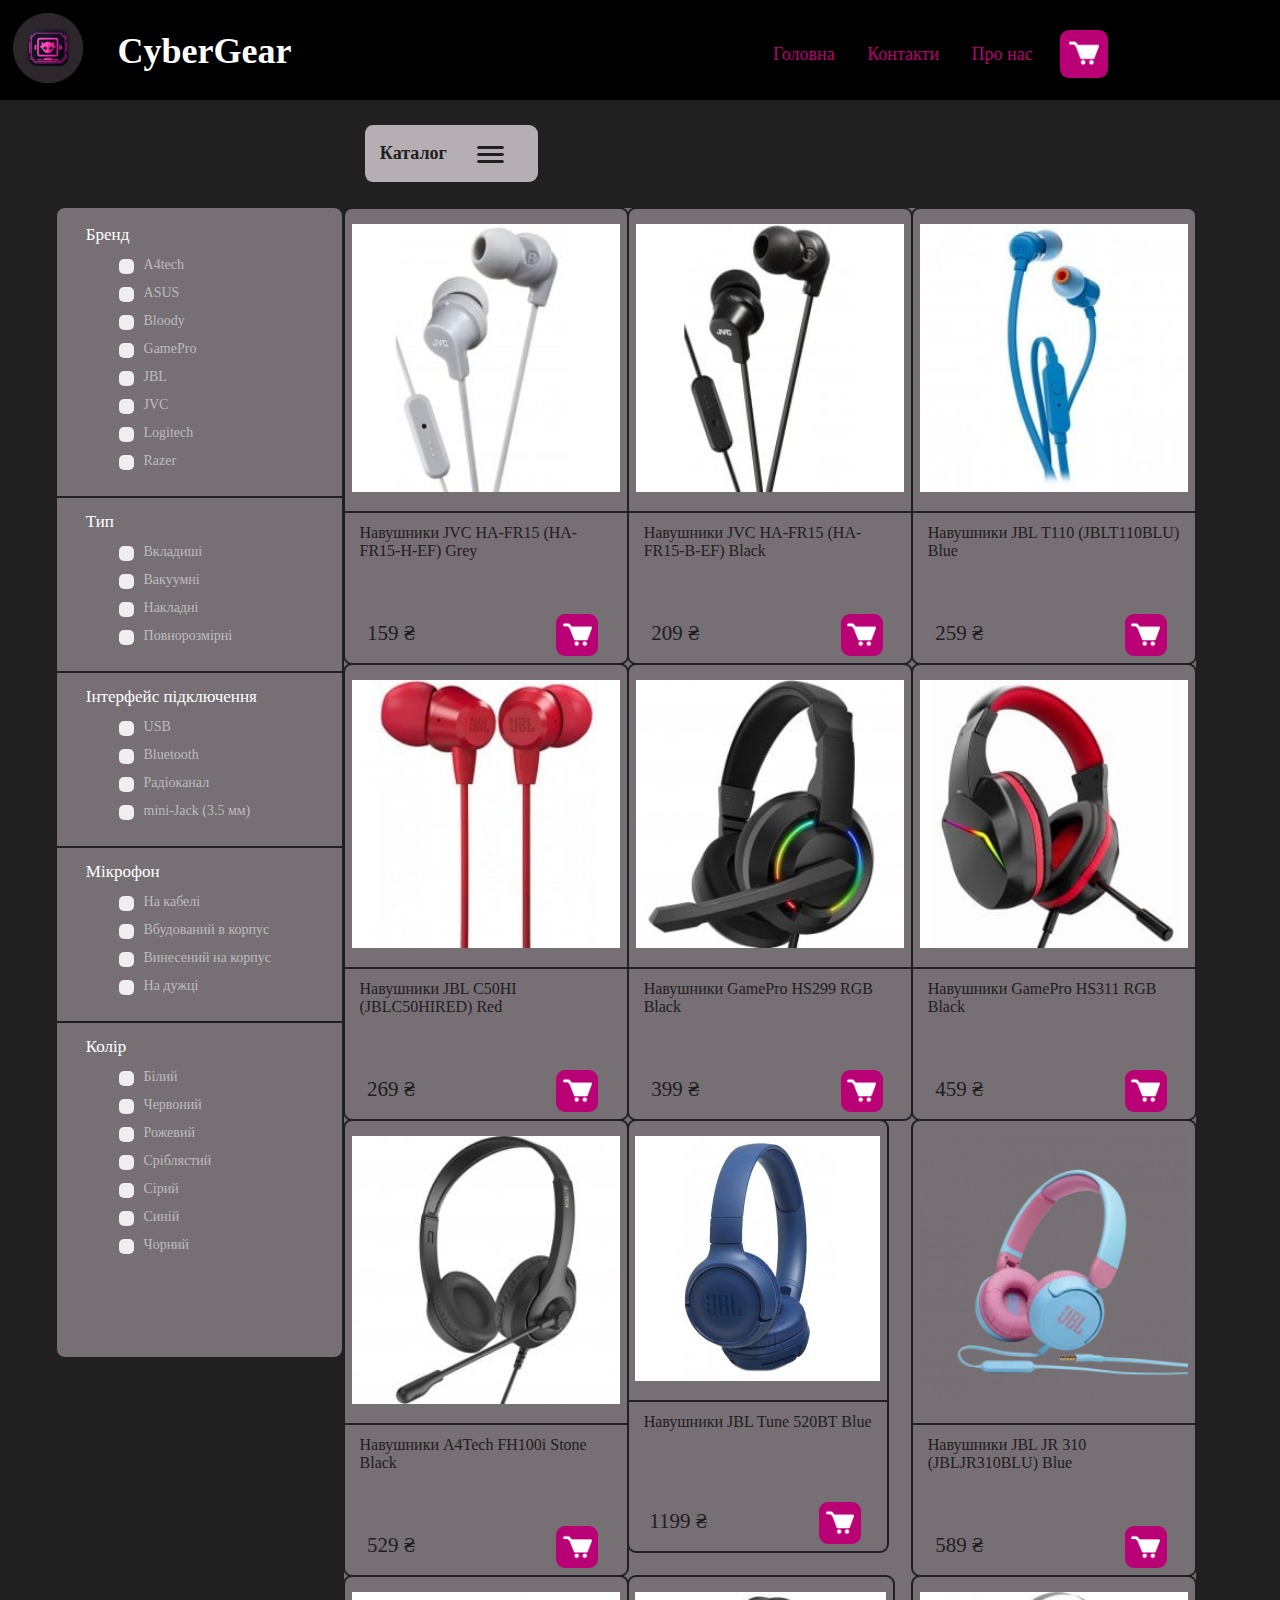
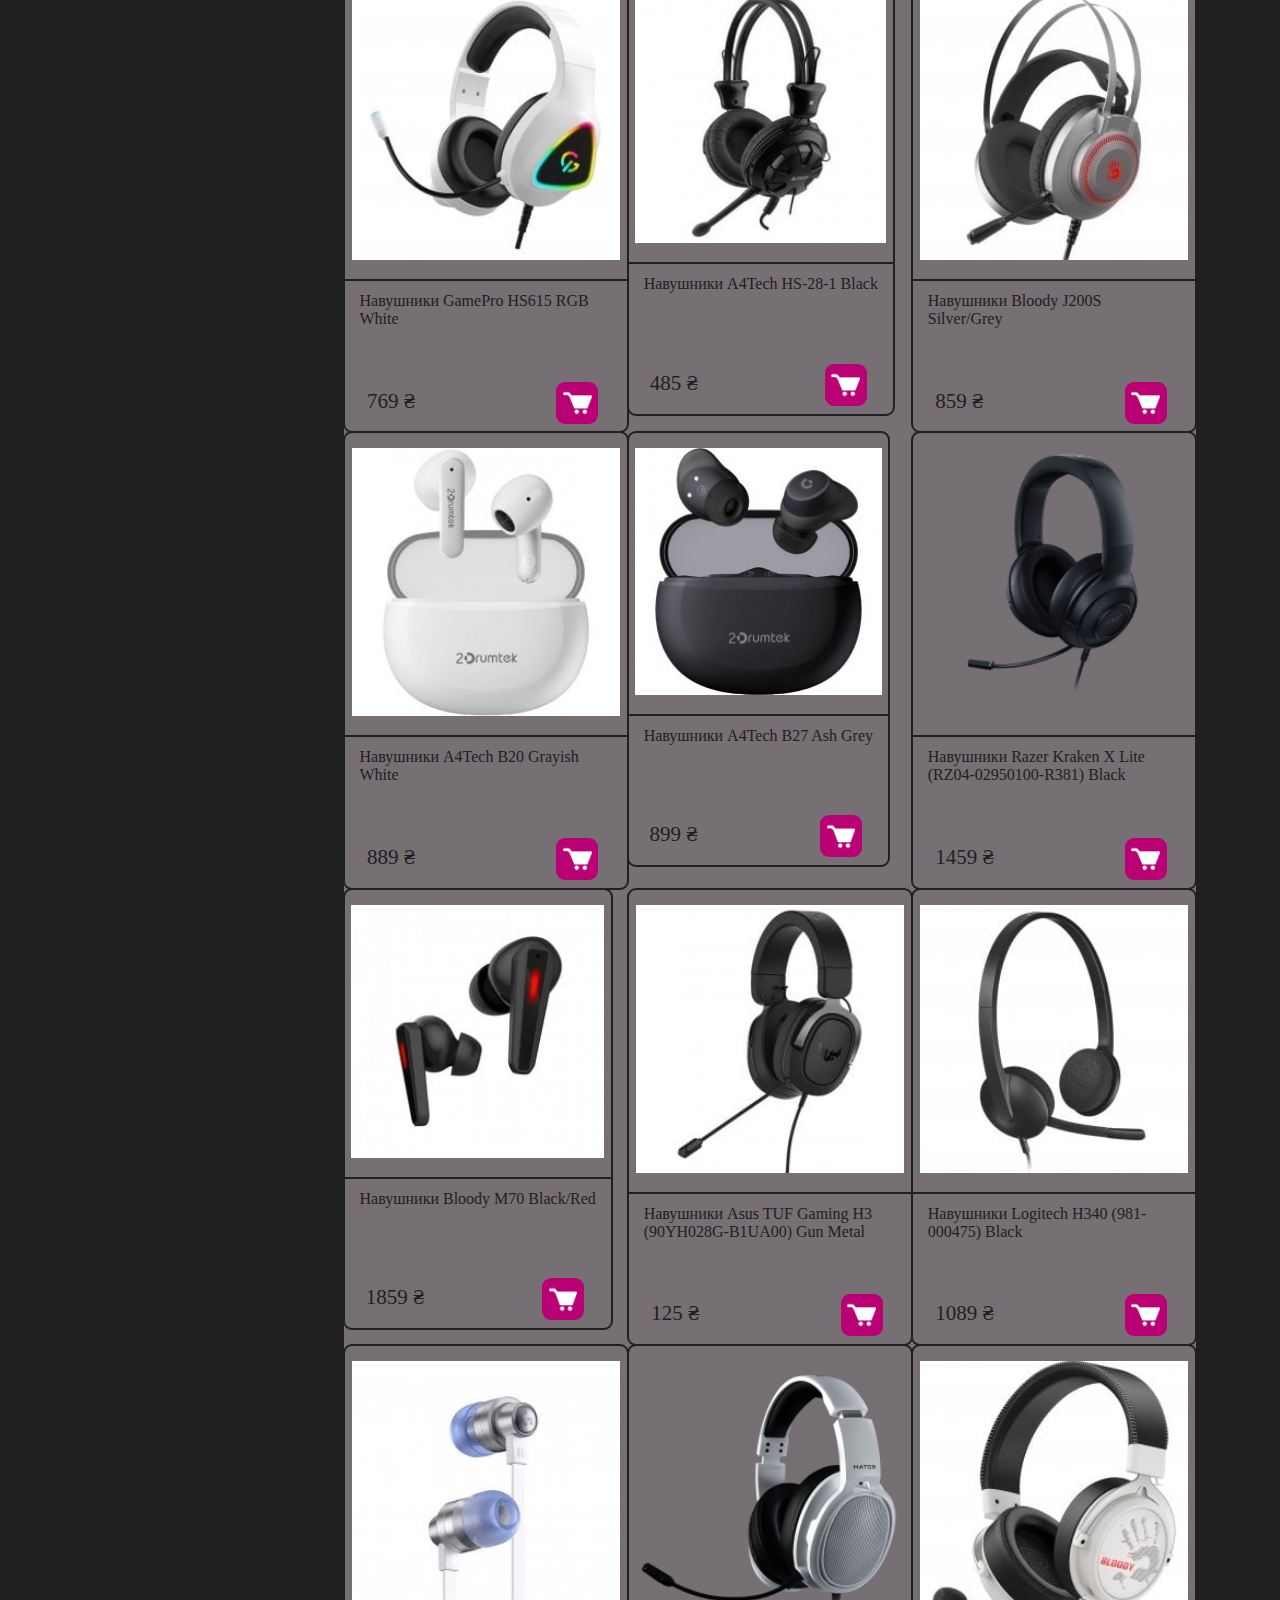
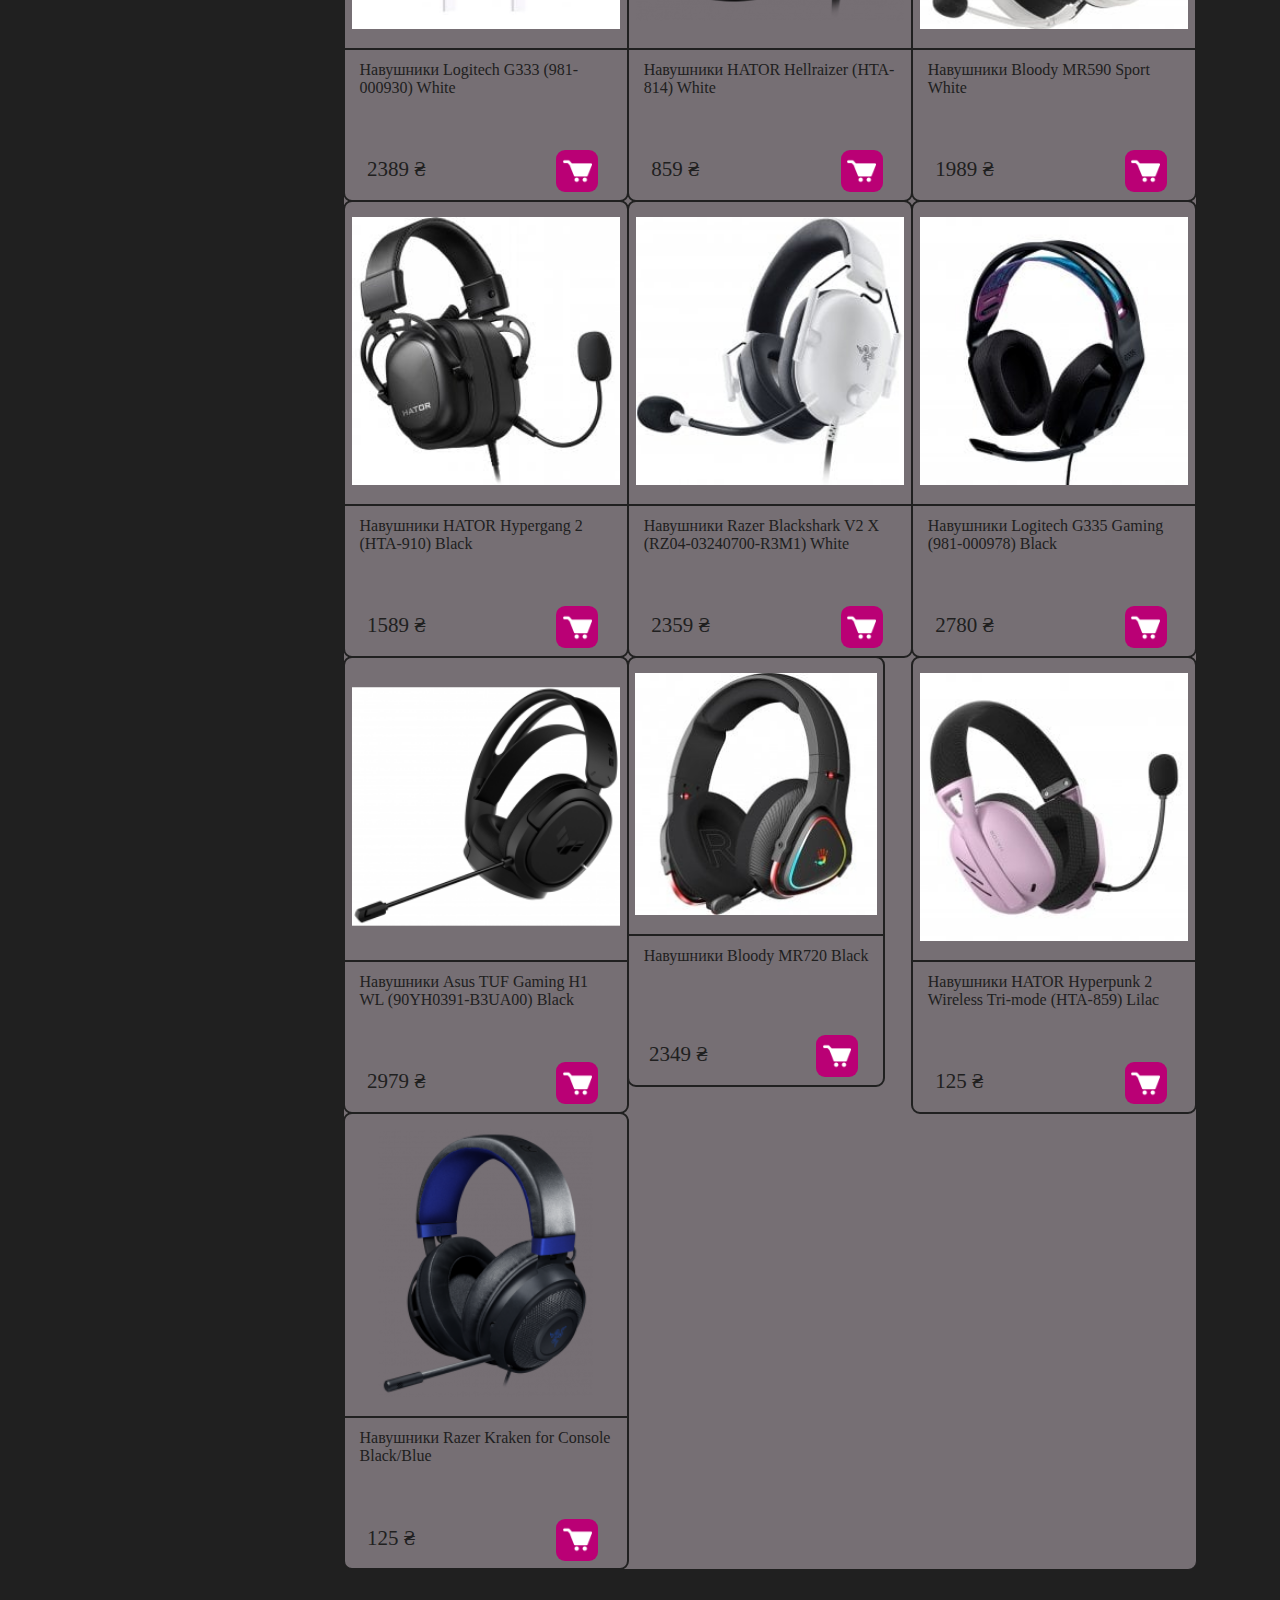
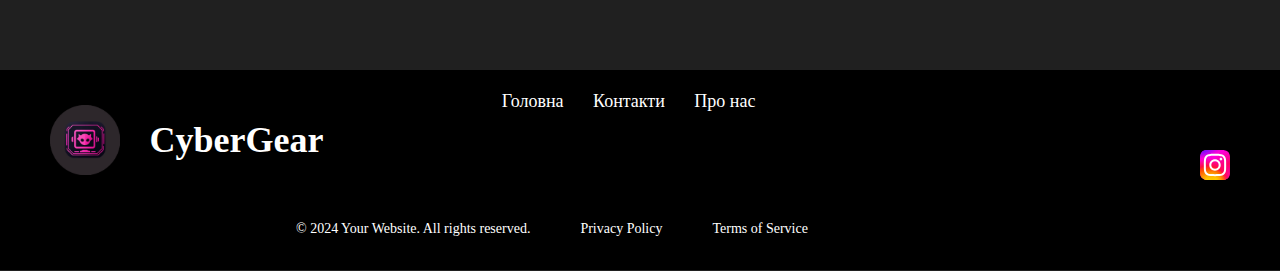
==== commit 3af3cc7d: "Add files via upload" ====
--- a/pages/headhpones.html
+++ b/pages/headhpones.html
@@ -265,7 +265,7 @@
                         <div class="goods-block-inner">
                             <img src="../images/headphones/JVC/jvc-ha-fr15-ha-fr15-h-ef-grey.jpg">
                             <hr width="100%" noshade size="2" color="#202020">
-                            <p style="height: 65px;">
+                            <p>
                                 Навушники JVC HA-FR15 (HA-FR15-H-EF) Grey
                             </p>
                             <div style="position: relative; height: 50px; margin-top: 5%">
@@ -285,7 +285,7 @@
                         <div class="goods-block-inner">
                             <img src="../images/headphones/JVC/jvc-ha-fx10-ha-fx10-b-ef-black.jpg">
                             <hr width="100%" noshade size="2" color="#202020">
-                            <p style="height: 65px;">
+                            <p>
                                 Навушники JVC HA-FR15 (HA-FR15-B-EF) Black
                             </p>
                             <div style="position: relative; height: 50px; margin-top: 5%">
@@ -305,7 +305,7 @@
                         <div class="goods-block-inner">
                             <img src="../images/headphones/JBL/jbl-t110-blue.jpg">
                             <hr width="100%" noshade size="2" color="#202020">
-                            <p style="height: 65px;">
+                            <p>
                                 Навушники JBL T110 (JBLT110BLU) Blue
                             </p>
                             <div style="position: relative; height: 50px; margin-top: 5%">
@@ -325,7 +325,7 @@
                         <div class="goods-block-inner">
                             <img src="../images/headphones/JBL/jbl-c50hi-jblc50hired-red.jpg">
                             <hr width="100%" noshade size="2" color="#202020">
-                            <p style="height: 65px;">
+                            <p>
                                 Навушники JBL C50HI (JBLC50HIRED) Red
                             </p>
                             <div style="position: relative; height: 50px; margin-top: 5%">
@@ -345,7 +345,7 @@
                         <div class="goods-block-inner">
                             <img src="../images/headphones/GamePro/gamepro-hs299-rgb-black.jpg">
                             <hr width="100%" noshade size="2" color="#202020">
-                            <p style="height: 65px;">
+                            <p>
                                 Навушники GamePro HS299 RGB Black
                             </p>
                             <div style="position: relative; height: 50px; margin-top: 5%">
@@ -365,7 +365,7 @@
                         <div class="goods-block-inner">
                             <img src="../images/headphones/GamePro/gamepro-hs311-rgb-black.jpg">
                             <hr width="100%" noshade size="2" color="#202020">
-                            <p style="height: 65px;">
+                            <p>
                                 Навушники GamePro HS311 RGB Black
                             </p>
                             <div style="position: relative; height: 50px; margin-top: 5%">
@@ -385,7 +385,7 @@
                         <div class="goods-block-inner">
                             <img src="../images/headphones/A4Tech/a4tech-fh100i-stone-black.jpg">
                             <hr width="100%" noshade size="2" color="#202020">
-                            <p style="height: 65px;">
+                            <p>
                                 Навушники A4Tech FH100i Stone Black
                             </p>
                             <div style="position: relative; height: 50px; margin-top: 5%">
@@ -405,7 +405,7 @@
                         <div class="goods-block-inner">
                             <img src="../images/headphones/JBL/jbl-t500-blue.jpg">
                             <hr width="100%" noshade size="2" color="#202020">
-                            <p style="height: 65px;">
+                            <p>
                                 Навушники JBL Tune 520BT Blue
                             </p>
                             <div style="position: relative; height: 50px; margin-top: 5%">
@@ -425,7 +425,7 @@
                         <div class="goods-block-inner">
                             <img src="../images/headphones/JBL//jbl-jr-310-jbljr310blu-blue.png">
                             <hr width="100%" noshade size="2" color="#202020">
-                            <p style="height: 65px;">
+                            <p>
                                 Навушники JBL JR 310 (JBLJR310BLU) Blue
                             </p>
                             <div style="position: relative; height: 50px; margin-top: 5%">
@@ -445,7 +445,7 @@
                         <div class="goods-block-inner">
                             <img src="../images/headphones/GamePro/gamepro-hs615-rgb-white.jpg">
                             <hr width="100%" noshade size="2" color="#202020">
-                            <p style="height: 65px;">
+                            <p>
                                 Навушники GamePro HS615 RGB White
                             </p>
                             <div style="position: relative; height: 50px; margin-top: 5%">
@@ -467,7 +467,7 @@
                         <div class="goods-block-inner">
                             <img src="../images/headphones/A4Tech/a4tech-hs-28-1-black.jpg">
                             <hr width="100%" noshade size="2" color="#202020">
-                            <p style="height: 65px;">
+                            <p>
                                 Навушники A4Tech HS-28-1 Black
                             </p>
                             <div style="position: relative; height: 50px; margin-top: 5%">
@@ -487,7 +487,7 @@
                         <div class="goods-block-inner">
                             <img src="../images/headphones/Bloody/a4tech-bloody-j200s-silvergrey.jpg">
                             <hr width="100%" noshade size="2" color="#202020">
-                            <p style="height: 65px;">
+                            <p>
                                 Навушники Bloody J200S Silver/Grey
                             </p>
                             <div style="position: relative; height: 50px; margin-top: 5%">
@@ -507,7 +507,7 @@
                         <div class="goods-block-inner">
                             <img src="../images/headphones/A4Tech/a4tech-b20-grayish-white.jpg">
                             <hr width="100%" noshade size="2" color="#202020">
-                            <p style="height: 65px;">
+                            <p>
                                 Навушники A4Tech B20 Grayish White
                             </p>
                             <div style="position: relative; height: 50px; margin-top: 5%">
@@ -527,7 +527,7 @@
                         <div class="goods-block-inner">
                             <img src="../images/headphones/A4Tech/a4tech-b27-ash-grey.jpg">
                             <hr width="100%" noshade size="2" color="#202020">
-                            <p style="height: 65px;">
+                            <p>
                                 Навушники A4Tech B27 Ash Grey
                             </p>
                             <div style="position: relative; height: 50px; margin-top: 5%">
@@ -547,7 +547,7 @@
                         <div class="goods-block-inner">
                             <img src="../images/headphones/Razer/razer-kraken-x-lite-rz04-02950100-r381-black.png">
                             <hr width="100%" noshade size="2" color="#202020">
-                            <p style="height: 65px;">
+                            <p>
                                 Навушники Razer Kraken X Lite (RZ04-02950100-R381) Black
                             </p>
                             <div style="position: relative; height: 50px; margin-top: 5%">
@@ -567,7 +567,7 @@
                         <div class="goods-block-inner">
                             <img src="../images/headphones/Bloody/a4tech-bloody-m70-blackred.jpg">
                             <hr width="100%" noshade size="2" color="#202020">
-                            <p style="height: 65px;">
+                            <p>
                                 Навушники Bloody M70 Black/Red
                             </p>
                             <div style="position: relative; height: 50px; margin-top: 5%">
@@ -587,7 +587,7 @@
                         <div class="goods-block-inner">
                             <img src="../images/headphones/Asus/asus-tuf-gaming-h3-90yh028g-b1ua00-gun-metal.jpg">
                             <hr width="100%" noshade size="2" color="#202020">
-                            <p style="height: 65px;">
+                            <p>
                                 Навушники Asus TUF Gaming H3 (90YH028G-B1UA00) Gun Metal
                             </p>
                             <div style="position: relative; height: 50px; margin-top: 5%">
@@ -607,7 +607,7 @@
                         <div class="goods-block-inner">
                             <img src="../images/headphones/Logitech/logitech-h340-usb-headset-black-981-000475.jpg">
                             <hr width="100%" noshade size="2" color="#202020">
-                            <p style="height: 65px;">
+                            <p>
                                 Навушники Logitech H340 (981-000475) Black
                             </p>
                             <div style="position: relative; height: 50px; margin-top: 5%">
@@ -627,7 +627,7 @@
                         <div class="goods-block-inner">
                             <img src="../images/headphones/Logitech/logitech-g333-981-000930-white.jpg">
                             <hr width="100%" noshade size="2" color="#202020">
-                            <p style="height: 65px;">
+                            <p>
                                 Навушники Logitech G333 (981-000930) White
                             </p>
                             <div style="position: relative; height: 50px; margin-top: 5%">
@@ -647,7 +647,7 @@
                         <div class="goods-block-inner">
                             <img src="../images/headphones/Hator/hator-hellraizer-hta-814-white.png">
                             <hr width="100%" noshade size="2" color="#202020">
-                            <p style="height: 65px;">
+                            <p>
                                 Навушники HATOR Hellraizer (HTA-814) White
                             </p>
                             <div style="position: relative; height: 50px; margin-top: 5%">
@@ -667,7 +667,7 @@
                         <div class="goods-block-inner">
                             <img src="../images/headphones/Bloody/a4tech-bloody-mr590-sport-white.jpg">
                             <hr width="100%" noshade size="2" color="#202020">
-                            <p style="height: 65px;">
+                            <p>
                                 Навушники Bloody MR590 Sport White
                             </p>
                             <div style="position: relative; height: 50px; margin-top: 5%">
@@ -687,7 +687,7 @@
                         <div class="goods-block-inner">
                             <img src="../images/headphones/Hator/hator-hypergang-2-hta-910-black.jpg">
                             <hr width="100%" noshade size="2" color="#202020">
-                            <p style="height: 65px;">
+                            <p>
                                 Навушники HATOR Hypergang 2 (HTA-910) Black
                             </p>
                             <div style="position: relative; height: 50px; margin-top: 5%">
@@ -707,7 +707,7 @@
                         <div class="goods-block-inner">
                             <img src="../images/headphones/Razer/razer-blackshark-v2-x-rz04-03240700-r3m1-white.jpg">
                             <hr width="100%" noshade size="2" color="#202020">
-                            <p style="height: 65px;">
+                            <p>
                                 Навушники Razer Blackshark V2 X (RZ04-03240700-R3M1) White
                             </p>
                             <div style="position: relative; height: 50px; margin-top: 5%">
@@ -727,7 +727,7 @@
                         <div class="goods-block-inner">
                             <img src="../images/headphones/Logitech/logitech-g335-gaming-981-000978-black.jpg">
                             <hr width="100%" noshade size="2" color="#202020">
-                            <p style="height: 65px;">
+                            <p>
                                 Навушники Logitech G335 Gaming (981-000978) Black
                             </p>
                             <div style="position: relative; height: 50px; margin-top: 5%">
@@ -747,7 +747,7 @@
                         <div class="goods-block-inner">
                             <img src="../images/headphones/Asus/asus-tuf-gaming-h1-wl-90yh0391-b3ua00-black.png">
                             <hr width="100%" noshade size="2" color="#202020">
-                            <p style="height: 65px;">
+                            <p>
                                 Навушники Asus TUF Gaming H1 WL (90YH0391-B3UA00) Black
                             </p>
                             <div style="position: relative; height: 50px; margin-top: 5%">
@@ -767,7 +767,7 @@
                         <div class="goods-block-inner">
                             <img src="../images/headphones/Bloody/a4tech-bloody-mr710-black.jpg">
                             <hr width="100%" noshade size="2" color="#202020">
-                            <p style="height: 65px;">
+                            <p>
                                 Навушники Bloody MR720 Black
                             </p>
                             <div style="position: relative; height: 50px; margin-top: 5%">
@@ -787,7 +787,7 @@
                         <div class="goods-block-inner">
                             <img src="../images/headphones/Hator/hator-hyperpunk-2-wireless-tri-mode-hta-859-lilac.jpg">
                             <hr width="100%" noshade size="2" color="#202020">
-                            <p style="height: 65px;">
+                            <p>
                                 Навушники HATOR Hyperpunk 2 Wireless Tri-mode (HTA-859) Lilac
                             </p>
                             <div style="position: relative; height: 50px; margin-top: 5%">
@@ -807,7 +807,7 @@
                         <div class="goods-block-inner">
                             <img src="../images/headphones/Razer/razer-kraken-for-console-rz04-02830500-r3m1-blackblue.png">
                             <hr width="100%" noshade size="2" color="#202020">
-                            <p style="height: 65px;">
+                            <p>
                                 Навушники Razer Kraken for Console Black/Blue
                             </p>
                             <div style="position: relative; height: 50px; margin-top: 5%">
--- a/css/shopstyles.css
+++ b/css/shopstyles.css
@@ -5,6 +5,8 @@
     font-family: verdana;
     font-size:18px;
     align-items: center;
+    display: flex;
+    flex-direction: column;
 }
 
 
@@ -16,7 +18,7 @@
     position: static;
     height: 100%;
     padding-bottom: 100px;
-    width: auto;
+    width: 99%;
     background: none;
 }
 
@@ -103,6 +105,9 @@
     font-size: 21px;
     bottom: 15%;
     margin-left: 8%;
+}
+.goods-block-inner p:nth-child(3){
+    height: 65px;
 }
 .goods-block-inner div button{
     position: absolute;
@@ -222,41 +227,70 @@
     }
 }
 
+    
+
 @media screen and (max-width: 1200px)
 {
+    .goods-katalog{
+        grid-template-columns: 3fr 3fr;
+    }
     .main{
-        margin-left: 50px;
+        margin-left: 0px;
+        width: 98%
     }
     .container{
-        width: 95%;
-    }
-}
-
-@media screen and (max-width: 1100px)
+        width: 100%;
+    }
+    .block-filtr{
+        width: 30%;
+    }
+    .goods-katalog{
+        width: 70%;
+    }
+    .goods-block-inner p:nth-child(3){
+        font-size: 24px;
+        height: 75px;
+        height: 95px;
+        font-weight:400;
+    }
+    .goods-block-inner div p{
+        font-size: 30px;
+        width: auto;
+    }
+    .goods-block-inner div button{
+        width: 50px;
+        height: 50px;
+    }
+    .block-filtr{
+        font-size: 25px;
+    }
+    .block-filtr ul{
+        padding-left: 25px;
+    }
+    .filtr-label{
+        font-size: 18px;
+    }
+    .checkmark{
+        width: 17px;
+        height: 17px;
+        top: 1px
+    }
+    .goods-block-inner img{
+        width: 90%;
+    }
+    .describe{
+        font-size: 18px;
+        height: 135px;
+        padding-right: 0px;
+        width: 100%;
+    }
+}
+@media screen and (max-width: 780px)
 {
     .main{
         margin-left: 100px;
     }
     .container{
-        width: 90%;
-    }
-    .goods-katalog{
-        grid-template-columns: 3fr 3fr;
-    }
-    .block-filtr{
-        width: 34.4%;
-    }
-    .goods-katalog{
-        width: 65.6%;
-    }
-}
-
-@media screen and (max-width: 880px)
-{
-    .main{
-        margin-left: 100px;
-    }
-    .container{
         width: 85%;
     }
     .goods-katalog{
